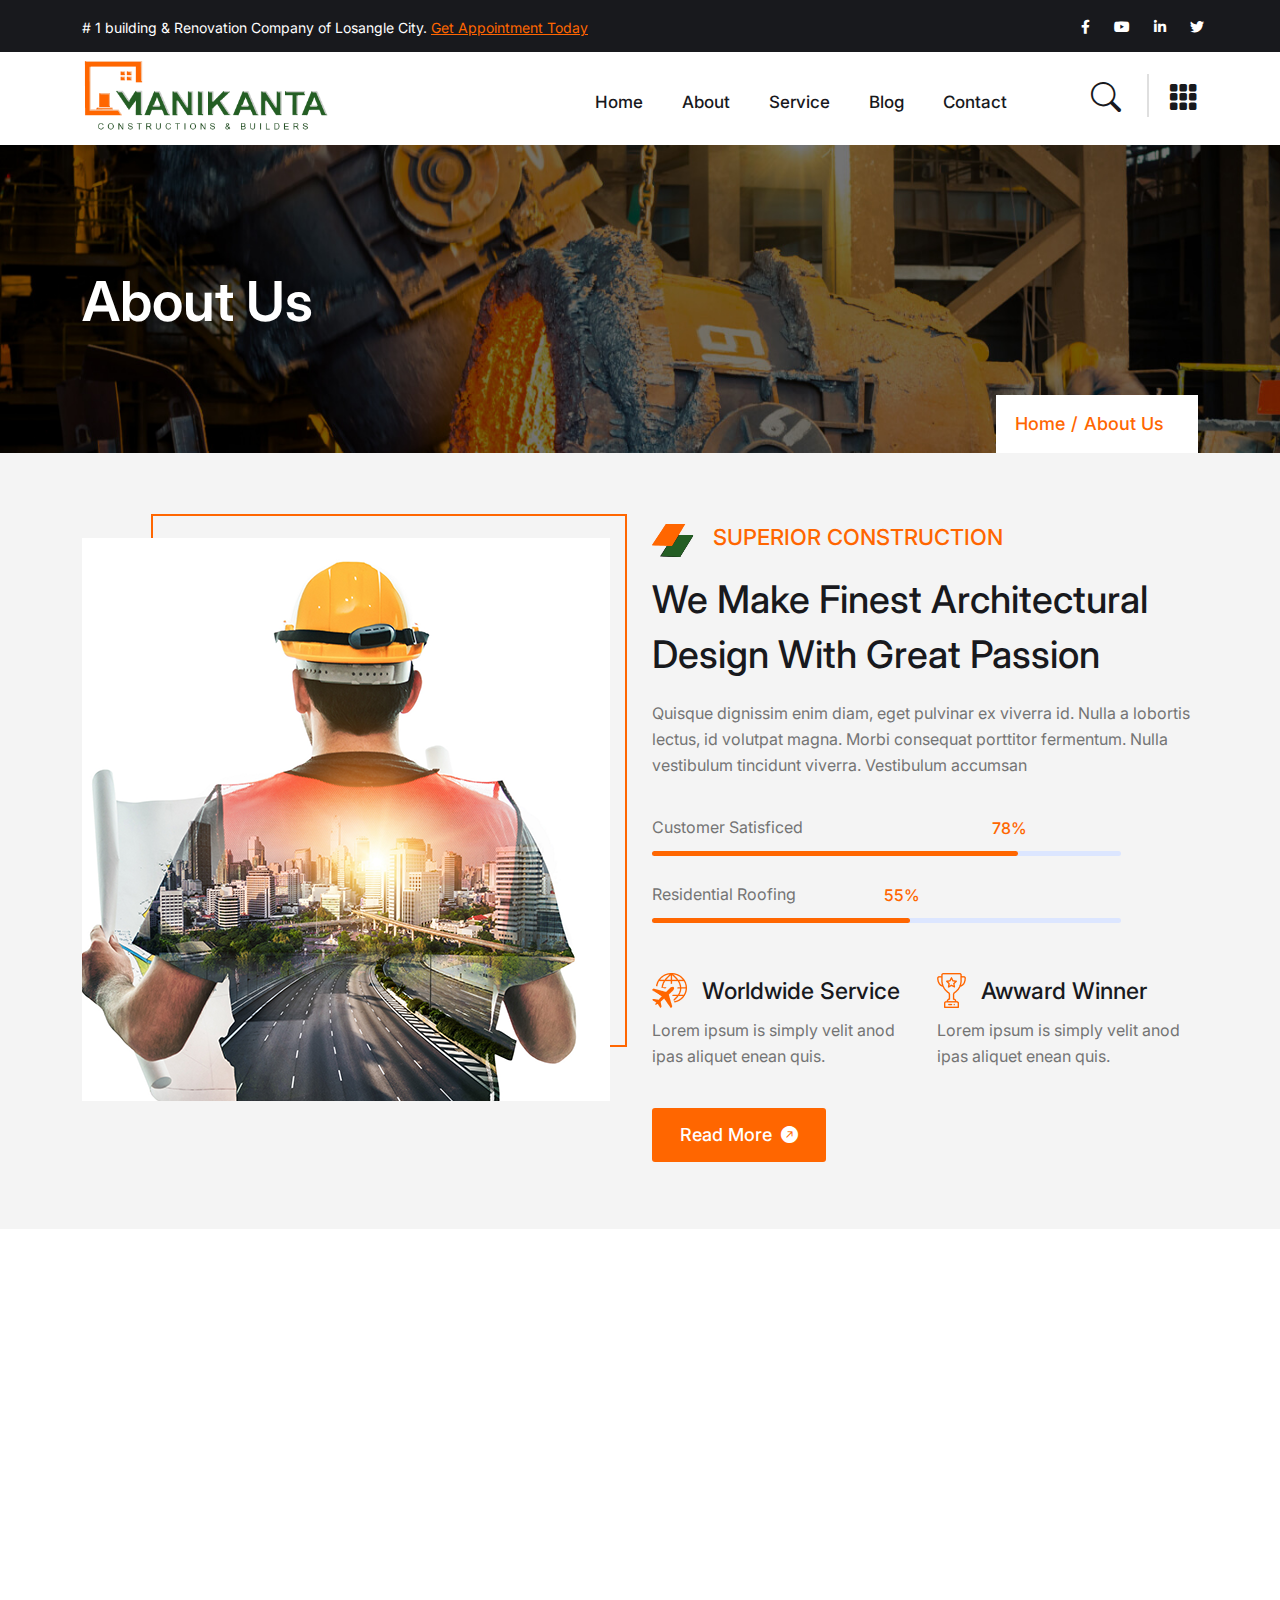
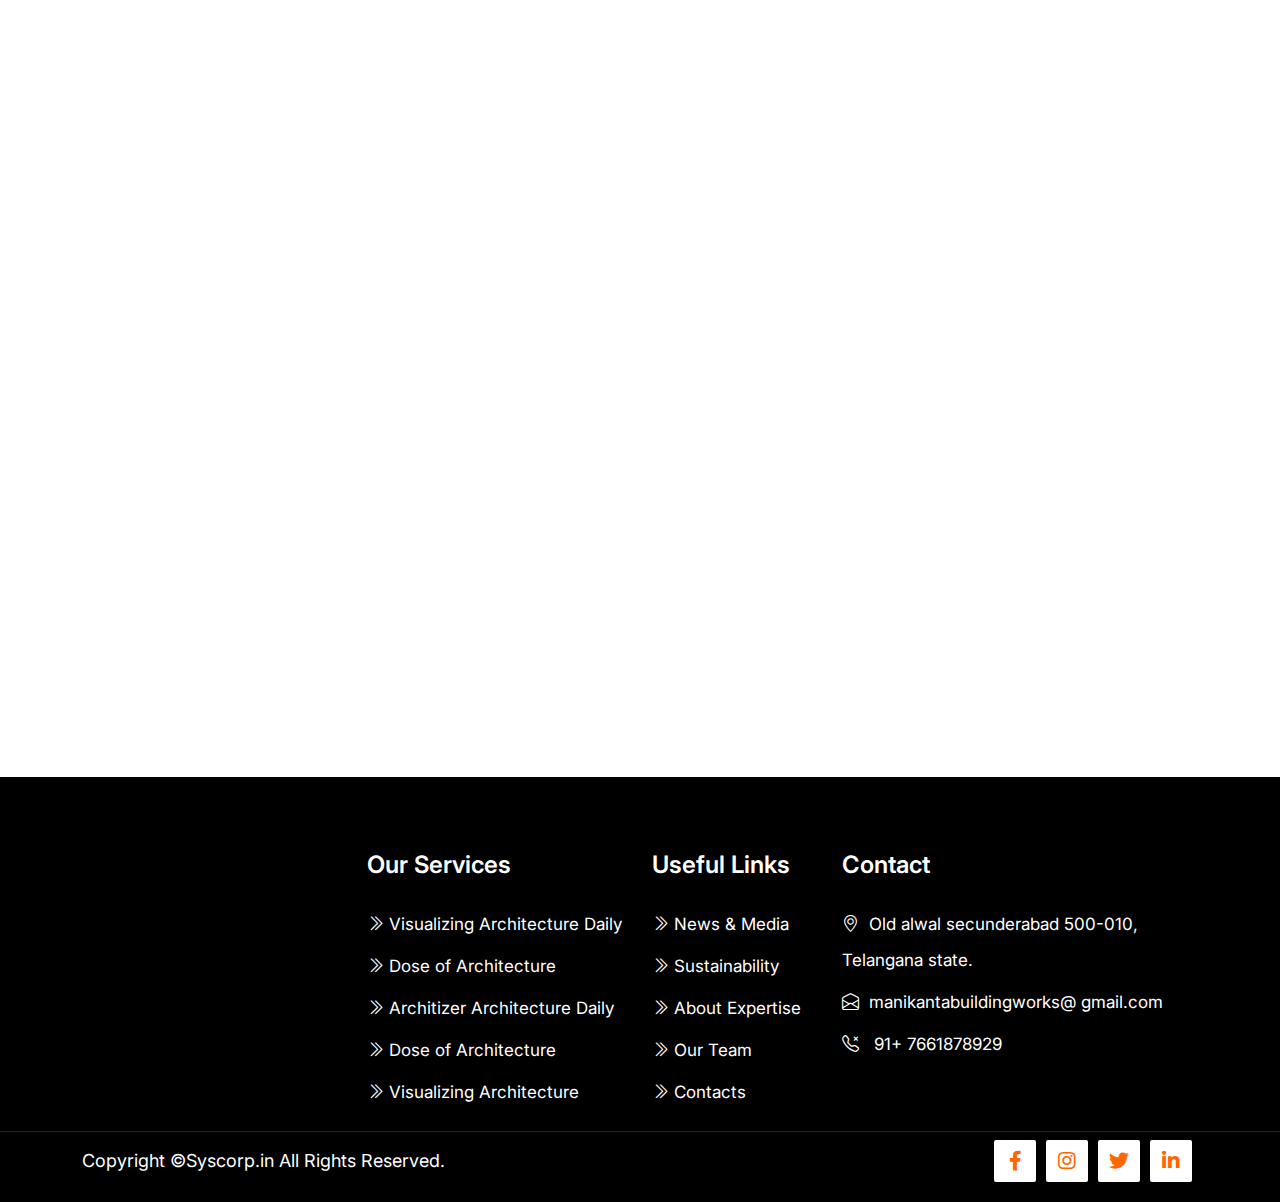
==== euildint/about.html @ 652bb7c5 "first commit" ====
<!DOCTYPE HTML>
<html lang="en-US">


<!-- Mirrored from devsaidul.com/tm/html/euildint/about.html by HTTrack Website Copier/3.x [XR&CO'2014], Wed, 28 Feb 2024 08:44:44 GMT -->

<head>
	<meta charset="UTF-8">
	<meta http-equiv="x-ua-compatible" content="ie=edge">
	<title>Manikanta Construction</title>
	<meta name="description" content="">
	<meta name="viewport" content="width=device-width, initial-scale=1">
	<!-- Favicon -->
	<link rel="icon" type="image/png" sizes="56x56" href="assets/images/fav-icon/icon.png">
	<!-- bootstrap CSS -->
	<link rel="stylesheet" href="assets/css/bootstrap.min.css" type="text/css" media="all">
	<!-- carousel CSS -->
	<link rel="stylesheet" href="assets/css/owl.carousel.min.css" type="text/css" media="all">
	<!-- animate CSS -->
	<link rel="stylesheet" href="assets/css/animate.css" type="text/css" media="all">
	<!-- animate CSS -->
	<link rel="stylesheet" href="assets/css/animate.min.css" type="text/css" media="all">
	<!-- animated-text CSS -->
	<link rel="stylesheet" href="assets/css/animated-text.css" type="text/css" media="all">
	<!-- font-awesome CSS -->
	<link rel="stylesheet" href="assets/css/all.min.css" type="text/css" media="all">
	<!-- font-flaticon CSS -->
	<link rel="stylesheet" href="assets/css/flaticon.css" type="text/css" media="all">
	<!-- theme-default CSS -->
	<link rel="stylesheet" href="assets/css/theme-default.css" type="text/css" media="all">
	<!-- meanmenu CSS -->
	<link rel="stylesheet" href="assets/css/meanmenu.min.css" type="text/css" media="all">
	<!-- transitions CSS -->
	<link rel="stylesheet" href="assets/css/owl.transitions.css" type="text/css" media="all">
	<!-- venobox CSS -->
	<link rel="stylesheet" href="venobox/venobox.css" type="text/css" media="all">

	<!-- bootstrap icons -->
	<link rel="stylesheet" href="assets/css/bootstrap-icons.css" type="text/css" media="all">

	<!-- Main Style CSS -->
	<link rel="stylesheet" href="assets/css/style.css" type="text/css" media="all">
	<!-- responsive CSS -->
	<link rel="stylesheet" href="assets/css/responsive.css" type="text/css" media="all">

	<!-- modernizr js -->
	<script src="assets/js/vendor/modernizr-3.5.0.min.js"></script>
</head>

<body>
	<!-- loder -->
	  <div class="loader-wrapper">
		<div class="loader"></div>
		<div class="loder-section left-section"></div>
		<div class="loder-section right-section"></div>
	</div>
	<!--==================================================-->
	<!-- Start Euildint Top Bar Area -->
	<!--==================================================-->
	<div class="topbar-area d-flex align-items-center">
		<div class="container">
			<div class="row align-items-center">
				<div class="col-lg-6 col-md-6">
					<div class="topbar-discription">
						<p># 1 building & Renovation Company of Losangle City.</p>
						<a href="#">Get Appointment Today</a>
					</div>
				</div>
				<div class="col-lg-6 col-md-6">
					<div class="topbar-social-icon">
						<ul>
							<li><a href="#"><i class="fab fa-facebook-f"></i></a></li>
							<li><a href="#"><i class="fab fa-youtube"></i></a></li>
							<li><a href="#"><i class="fab fa-linkedin-in"></i></a></li>
							<li><a href="#"><i class="fab fa-twitter"></i></a></li>
						</ul>
					</div>
				</div>
			</div>
			<div class="topbar-btn">
				<a href="#">Book Schedule Now</a>
			</div>
		</div>
	</div>
	<!--==================================================-->
	<!-- End Euildint Top Bar Area -->
	<!--==================================================-->

	<!--==================================================-->
	<!-- Start Euildint Header Area -->
	<!--==================================================-->
	<div class="header-area" id="sticky-header">
		<div class="container">
			<div class="row align-items-center">
				<div class="col-lg-3 col-md-6">
					<div class="header-logo">
						<a href="index.html"><img src="assets/images/logo.png" alt="logo"></a>
					</div>
				</div>
				<div class="col-lg-9 col-md-12">
					<!--start header menu -->
					<div class="header-munu">
						<ul>
							<li><a href="#">Home </a>
								<div class="sub-menu">
									<ul>
										<li><a href="index.html">Home One</a></li>
										<li><a href="index-two.html">Home Two</a></li>
										<li><a href="index-three.html">Home Three</a></li>
									</ul>
								</div>
							</li>
							<li><a href="about.html">About</a></li>
							
							<li><a href="service.html"> Service </a>
								
							</li>
							<li><a href="blog-grid.html">Blog </a>
								
							</li>
							<li><a href="contact.html">Contact</a></li>
						</ul>
						<div class="header-social">
							<ul>
								<li><a class="search-box-btn search-box-outer" href="#"><i class="bi bi-search"></i></a></li>
								<li class="line"><a class="navSidebar-button" href="#"><i class="bi bi-grid-3x3-gap-fill"></i></a></li>
							</ul>	
						</div>
					</div>
					<!-- end header menu -->
				</div>
			</div>
		</div>
	</div>

	<!--Mobile Menu Area -->
	<div class="mobile-menu-area sticky d-sm-block d-md-block d-lg-none ">
		<div class="mobile-menu">
			<nav class="Edulin_menu">
				<ul class="nav_scroll">
					<li><a href="#">Home </a>
						<div class="sub-menu">
							<ul>
								<li><a href="index.html">Home One</a></li>
								<li><a href="index-two.html">Home Two</a></li>
								<li><a href="index-three.html">Home Three</a></li>
							</ul>
						</div>
					</li>
					<li><a href="about.html">About</a></li>
					
					<li><a href="service.html"> Service </a>
						
					</li>
					<li><a href="blog-grid.html">Blog </a>
						
					</li>
					<li><a href="contact.html">Contact</a></li>
				</ul>
			</nav>
		</div>
	</div>
	<!--==================================================-->
	<!-- End Euildint Header Area -->
	<!--==================================================-->

	<!--==================================================-->
	<!-- Start Euildint Breatcome Area -->
	<!--==================================================-->
	<div class="breatcome-area">
		<div class="container">
			<div class="row">
				<div class="col-lg-12 col-md-12">
					<div class="breatcome-content">
						<div class="breatcome-title">
							<h1>About Us</h1>
						</div>
						<div class="bratcome-text">
							<ul>
								<li><a href="index.html">Home</a></li>
								<li>About Us</li>
							</ul>
						</div>
					</div>
				</div>
			</div>
		</div>
	</div>
	<!--==================================================-->
	<!-- End Euildint Breatcome Area -->
	<!--==================================================-->


	<!--==================================================-->
	<!-- Start Euildint About Area -->
	<!--==================================================-->
	<div class="about-area inner-page wow animate__slideInUp" style="background: #f4f4f4;">
		<div class="container">
			<div class="row">
				<div class="col-lg-6 col-md-12">
					<div class="about-thumb wow animate__slideInUp">
						<img src="assets/images/about/future-building-construction-engineering-project.png" alt="">
						<!-- <div class="about-shape">
							<img src="assets/images/about/about-shape.png" alt="">
						</div> -->
					</div>
				</div>
				<div class="col-lg-6 col-md-12">
					<div class="section-title">
						<div class="section-shape">
							<img src="assets/images/about/section-shape.png" alt="">
						</div>
						<div class="section-sub-title">
							<h4>Superior Construction</h4>
						</div>
						<div class="section-main-title about">
							<h2>We Make Finest Architectural</h2>
							<h2>Design With Great Passion</h2>
						</div>
					</div>
					<div class="about-content wow animate__slideInUp">
						<div class="about-discribtion">
							<p>Quisque dignissim enim diam, eget pulvinar ex viverra id. Nulla a lobortis lectus, id volutpat magna. Morbi consequat porttitor fermentum. Nulla vestibulum tincidunt viverra. Vestibulum accumsan</p>
						</div>
						<!-- start process bar -->
						<div class="process-ber-plugin">
							<span class="process-bar">Customer Satisficed </span>
							<div id="bar1" class="barfiller">
								<div class="tipWrap" style="display: inline;">
									<span class="tip" style="left: 468.814px; transition: left 7s ease-in-out 0s;">78%</span>
								</div>
								<span class="fill" data-percentage="78" style="background: rgb(22, 181, 151); width: 505.791px; transition: width 7s ease-in-out 0s;"></span>
							</div>  
							<span class="process-bar">Residential Roofing</span>
							<div id="bar2" class="barfiller">
								<div class="tipWrap" style="display: inline;">
									<span class="tip" style="left: 403.254px; transition: left 7s ease-in-out 0s;">55%</span>
								</div>
								<span class="fill my-class" data-percentage="55" style="background: rgb(22, 181, 151); width: 438.352px; transition: width 7s ease-in-out 0s;"></span>
							</div>
						</div>
						<!-- End process bar -->
						<div class="row">
							<div class="col-lg-6">
								<!--start about single box -->
								<div class="about-single-box">
									<div class="about-icon">
										<img src="assets/images/about/about-icon1.png" alt="">
									</div>
									<div class="about-text">
										<h4>Worldwide Service</h4>
										<p>Lorem ipsum is simply velit anod ipas aliquet enean quis.</p>
									</div>
								</div>
								<!--end about single box -->
							</div>
							<div class="col-lg-6 col-mdd-6">
								<!--start about single box -->
								<div class="about-single-box">
									<div class="about-icon">
										<img src="assets/images/about/about-icon2.png" alt="">
									</div>
									<div class="about-text">
										<h4>Awward Winner</h4>
										<p>Lorem ipsum is simply velit anod ipas aliquet enean quis.</p>
									</div>
								</div>
								<!--end about single box -->
							</div>
						</div>
						<div class="eulding-btn about">
							<a href="#">Read More <i class="bi bi-arrow-up-right-circle-fill"></i></a>
						</div>
					</div>
				</div>
			</div>
		</div>
	</div>
	<!--==================================================-->
	<!-- End Euildint About Area -->
	<!--==================================================-->

	<!--==================================================-->
	<!-- Start Euildint Contact Area -->
	<!--==================================================-->
	<div class="contact-area wow animate__slideInUp" style="background:#000 ;">
		<div class="container">
			<div class="row align-items-center">
				<div class="col-lg-7 col-md-12">
					<div class="section-title">
						<div class="section-main-title contact">
							<h2>Contact us Today And Let us</h2>
							<h2>Know What you Need</h2>
						</div>
					</div>
					<div class="contact-discription">
						<p>When does a mere internet 'SEO' company grow into a trusted partner that stays in front of the latest industry trends? When it's time to partner with Mocer, that's when. saidul islam</p>
					</div>
					<div class="eulding-btn">
						<a href="contact.html">Contact Us <i class="bi bi-arrow-up-right-circle-fill"></i></a>
					</div>
				</div>
				<div class="col-lg-5 col-md-6 ">
					<div class="contact-thumb wow animate__slideInRight d-flex justify-content-center">
						<img src="assets/images/middle-eastern-businessman-site.png" alt="" class="w-100">
						<div class="contact-shape bounce-animate">
							<img src="assets/images/resource/contact-shape.png" alt="">
						</div>
					</div>
				</div>
			</div>
		</div>
	</div>
	<!--==================================================-->
	<!-- End Euildint Contact Area -->
	<!--==================================================-->
		

	
	<!--==================================================-->
	<!-- Start Euildint Testimonial Area -->
	<!--==================================================-->
	<div class="testimonial-area style-two inner-page wow animate__slideInUp">
		<div class="container">
			<div class="row">
				<div class="col-lg-12 col-md-12">
					<!-- start section title -->
					<div class="section-title text-center">
						<div class="section-shape">
							<img src="assets/images/about/section-shape.png" alt="">
						</div>
						<div class="section-sub-title">
							<h4>TESTIMONIALS</h4>
						</div>
						<div class="section-main-title">
							<h2>Our Happy Clients </h2>
							<h2>Says About Us</h2>
						</div>
					</div>
					<!-- End section title -->
				</div>
			</div>
			<div class="row">
				<div class="col-lg-4 col-md-6">
					<!-- start testimonial items box -->
					<div class="testi-itmes-box">
						<div class="testi-itmes-icon">
							<i class="fas fa-quote-right"></i>
						</div>
						<div class="testi-items-discription">
							<p>Lorem ipsum dolor sit amet,eiusmod  consectetur adipiscing tempor  elit, sed do eiusmod tempor at incididunt ut labore et dolore magna.enim minim nostrud   veniam, nostrud  </p>
						</div>
						<div class="testi-items-content">
							<div class="testi-items-thumb">
								<img src="assets/images/testimonial/testi5.png" alt="">
							</div>
							<div class="testi-items-title">
								<h4>Peter Wright</h4>
								<span>Manager</span>
							</div>
						</div>
						<div class="testi-rating">
							<i class="bi bi-star-fill"></i>
							<i class="bi bi-star-fill"></i>
							<i class="bi bi-star-fill"></i>
							<i class="bi bi-star-fill"></i>
							<i class="bi bi-star-fill"></i>
						</div>
					</div>
					<!-- start testimonial items box -->
				</div>
				<div class="col-lg-4 col-md-6">
					<!-- start testimonial items box -->
					<div class="testi-itmes-box">
						<div class="testi-itmes-icon">
							<i class="fas fa-quote-right"></i>
						</div>
						<div class="testi-items-discription">
							<p>Lorem ipsum dolor sit amet,eiusmod  consectetur adipiscing tempor  elit, sed do eiusmod tempor at incididunt ut labore et dolore magna.enim minim nostrud   veniam, nostrud </p>
						</div>
						<div class="testi-items-content">
							<div class="testi-items-thumb">
								<img src="assets/images/testimonial/testi5.png" alt="">
							</div>
							<div class="testi-items-title">
								<h4>Peter Wright</h4>
								<span>Manager</span>
							</div>
						</div>
						<div class="testi-rating">
							<i class="bi bi-star-fill"></i>
							<i class="bi bi-star-fill"></i>
							<i class="bi bi-star-fill"></i>
							<i class="bi bi-star-fill"></i>
							<i class="bi bi-star-fill"></i>
						</div>
					</div>
					<!-- start testimonial items box -->
				</div>
				<div class="col-lg-4 col-md-6">
					<!-- start testimonial items box -->
					<div class="testi-itmes-box">
						<div class="testi-itmes-icon">
							<i class="fas fa-quote-right"></i>
						</div>
						<div class="testi-items-discription">
							<p>Lorem ipsum dolor sit amet,eiusmod  consectetur adipiscing tempor  elit, sed do eiusmod tempor at incididunt ut labore et dolore magna.enim minim nostrud   veniam, nostrud</p>
						</div>
						<div class="testi-items-content">
							<div class="testi-items-thumb">
								<img src="assets/images/testimonial/testi5.png" alt="">
							</div>
							<div class="testi-items-title">
								<h4>Peter Wright</h4>
								<span>Manager</span>
							</div>
						</div>
						<div class="testi-rating">
							<i class="bi bi-star-fill"></i>
							<i class="bi bi-star-fill"></i>
							<i class="bi bi-star-fill"></i>
							<i class="bi bi-star-fill"></i>
							<i class="bi bi-star-fill"></i>
						</div>
					</div>
					<!-- start testimonial items box -->
				</div>
			</div>
		</div>
	</div>
	<!--==================================================-->
	<!-- End Euildint Testimonial Area -->
	<!--==================================================-->

	

		<!--==================================================-->
	<!-- Start Euildint Sidebar Area -->
	<!--==================================================-->
	<div class="sidebar-group info-group">
		<div class="sidebar-widget">
			<div class="sidebar-widget-container">
				<div class="widget-heading">
					<a href="#" class="close-side-widget">
						<i class="bi bi-x-lg"></i>
					</a>
				</div>
				<div class="sidebar-textwidget">
					<div class="sidebar-info-contents">
						<div class="content-inner">
							<div class="sidebar-logo">
								<a href="index.html"><img src="assets/images/logo2.png" alt="logo"></a>
							</div>
							<div class="about-box">
								<h2>About Us</h2>
								<p class="text">Sed ut perspiciatis unde omnis iste natus error sit voluptatem accusantium doloremque laudantium, totam rem aperiam, eaque ipsa quae ab illo inventore veritatis et quasi architecto beatae vitae dicta sunt explicabo.</p>
							</div>
							<div class="contact-info">
								<h2>Contact Info</h2>
								<ul class="list-style-one">
									<li><i class="bi bi-geo-alt-fill"></i>Old alwal secunderabad 500-010
										Telangana state</li>
									<li><i class="bi bi-telephone-fill"></i> 91+ 7661878929</li>
									<li><i class="bi bi-envelope"></i>manikantabuildingworks@ gmail.com</li>
									<li><i class="bi bi-alarm-fill"></i> Week Days: 08.00 to 10.00
									</li>
								</ul>
							</div>
							<ul class="social-box">
								<li class="facebook"><a href="#" class="fab fa-facebook-f"></a></li>
								<li class="twitter"><a href="#" class="fab fa-instagram"></a></li>
								<li class="linkedin"><a href="#" class="fab fa-twitter"></a></li>
								<li class="instagram"><a href="#" class="fab fa-pinterest-p"></a></li>
								<li class="youtube"><a href="#" class="fab fa-linkedin-in"></a></li>
							</ul>
						</div>
					</div>
				</div>
			</div>
		</div>
	</div>
	<!--==================================================-->
	<!-- End Euildint Sidebar Area -->
	<!--==================================================-->

	
	<!--==================================================-->
	<!-- Start Euildint Footer Area -->
	<!--==================================================-->
	<div class="footer-area">
		<div class="container">
			<div class="row">
				<div class="col-lg-3 col-md-6">
					<div class="footer-wiget wow animate__zoomIn" style="visibility: visible;">
						<div class="footer-wiget-log">
							<a href="index.html"><img src="assets/images/footer/white logo.png" alt=""></a>
						</div>
						<div class="footer-wiget-text">
							<p>A farm is a plot of land that is used to grow crops and raise livestock, as in our farm, we raise sheep and sell their wool the word farm is also.</p>
						</div>
						
					</div>
				</div>
				<div class="col-lg-3 col-md-6">
					<div class="footer-wiget " style="visibility: visible;">
						<div class="footer-wiget-title">
							<h4>Our Services</h4>
						</div>
						<div class="footer-wiget-menu">
							<ul>
								<li><a href="#"><i class="bi bi-chevron-double-right"></i> Visualizing Architecture Daily</a></li>
								<li><a href="#"><i class="bi bi-chevron-double-right"></i> Dose of Architecture</a></li>
								<li><a href="#"><i class="bi bi-chevron-double-right"></i> Architizer Architecture Daily</a></li>
								<li><a href="#"><i class="bi bi-chevron-double-right"></i> Dose of Architecture</a></li>
								<li><a href="#"><i class="bi bi-chevron-double-right"></i> Visualizing Architecture</a></li>
							</ul>
						</div>
					</div>
				</div>
				<div class="col-lg-2 col-md-6">
					<div class="footer-wiget " style="visibility: visible;">
						<div class="footer-wiget-title">
							<h4>Useful Links</h4>
						</div>
						<div class="footer-wiget-menu">
							<ul>
								<li><a href="#"><i class="bi bi-chevron-double-right"></i> News & Media </a></li>
								<li><a href="#"><i class="bi bi-chevron-double-right"></i> Sustainability </a></li>
								<li><a href="#"><i class="bi bi-chevron-double-right"></i> About Expertise</a></li>
								<li><a href="#"><i class="bi bi-chevron-double-right"></i> Our Team</a></li>
								<li><a href="#"><i class="bi bi-chevron-double-right"></i> Contacts</a></li>
							</ul>
						</div>
					</div>
				</div>
				<div class="col-lg-4 col-md-6 col-sm-6 pr-0">
					<div class="foter-box">
						<div class="footer-wiget-title">
							<h4>Contact</h4>
						</div>
						<div class="footer-wiget-menu">
							<ul>
								<li><a href="#"><i class="bi bi-geo-alt pr-10"></i>Old alwal secunderabad 500-010,
									<br>Telangana state.</a></li>
								<li><a href="#"><i class="bi bi-envelope-open pr-10"></i>manikantabuildingworks@ gmail.com</a></li>
								<li><a href="#"><i class="bi bi-telephone-x pr-10"></i> 91+ 7661878929</a></li>
							
							</ul>
						</div>

						
					</div>
				</div>
			</div>
			<div class="row  align-items-center p-10 mt-30">
				<div class="col-lg-6 col-md-6 text-center">
					<div class="copyright-text text-start ">
						<p class="text-white m-0">Copyright ©Syscorp.in All Rights Reserved.</p>
					</div>
				</div>


				<div class="col-lg-6 col-md-6 text-end">
					<div class="footer-wiget-social ">
						<ul>
							<li><a href="#"><i class="fab fa-facebook-f"></i></a></li>
							<li><a href="#"><i class="fab fa-instagram"></i></a></li>
							<li><a href="#"><i class="fab fa-twitter"></i></a></li>
							<li><a href="#"><i class="fab fa-linkedin-in"></i></a></li>
						</ul>
					</div>
				</div>
				
			</div>
		</div>
	</div>
	<!--==================================================-->
	<!-- End Euildint Footer Area -->
	<!--==================================================-->


	<!--==================================================-->
	<!-- Start Search Popup Area -->
	<!--==================================================-->
	<div class="search-popup">
		<button class="close-search style-two"><span class="flaticon-multiply"><i class="far fa-times-circle"></i></span></button>
		<button class="close-search"><i class="fas fa-arrow-up"></i></button>
		<form method="post" action="#">
			<div class="form-group">
				<input type="search" name="search-field" value="" placeholder="Search Here" required="">
				<button type="submit"><i class="fa fa-search"></i></button>
			</div>
		</form>
	</div>
	<!--==================================================-->
	<!-- End Search Popup Area -->
	<!--==================================================-->

	<!--==================================================-->
	<!-- Start scrollup section Area -->
	<!--==================================================-->
	<!-- scrollup section -->
	 <div class="scroll-area">
		<div class="top-wrap">
			<div class="go-top-btn-wraper">
				<div class="go-top go-top-button">
					<i class="fas fa-arrow-up"></i>
					<i class="fas fa-arrow-up"></i>
				</div>
			</div>
		</div>
	</div>

	<!--==================================================-->
	<!-- End scrollup section Area -->
	<!--==================================================-->


	<!-- jquery js -->
	<script src="assets/js/vendor/jquery-3.6.2.min.js"></script>

	<script src="assets/js/popper.min.js"></script>

	<!-- bootstrap js -->
	<script src="assets/js/bootstrap.min.js"></script>

	<!-- carousel js -->
	<script src="assets/js/owl.carousel.min.js"></script>

	<!-- counterup js -->
	<script src="assets/js/jquery.counterup.min.js"></script>

	<!-- waypoints js -->
	<script src="assets/js/waypoints.min.js"></script>

	<!-- wow js -->
	<script src="assets/js/wow.min.js"></script>

	<!-- imagesloaded js -->
	<script src="assets/js/imagesloaded.pkgd.min.js"></script>

	<!-- venobox js -->
	<script src="venobox/venobox.js"></script>

	<!--  animated-text js -->
	<script src="assets/js/animated-text.js"></script>

	<!-- venobox min js -->
	<script src="venobox/venobox.min.js"></script>

	<!-- isotope js -->
	<script src="assets/js/isotope.pkgd.min.js"></script>

	<!-- jquery meanmenu js -->
	<script src="assets/js/jquery.meanmenu.js"></script>

	<!-- jquery scrollup js -->
	<script src="assets/js/jquery.scrollUp.js"></script>

	<script src="assets/js/jquery.barfiller.js"></script>
	<!-- jquery js -->

	<!-- theme js -->
	<script src="assets/js/theme.js"></script>

</body>


<!-- Mirrored from devsaidul.com/tm/html/euildint/about.html by HTTrack Website Copier/3.x [XR&CO'2014], Wed, 28 Feb 2024 08:44:44 GMT -->
</html>
---- euildint/assets/css/animated-text.css ----
.cd-words-wrapper{display:inline-block;position:relative;text-align:left}.cd-words-wrapper b{display:inline-block;position:absolute;white-space:nowrap;left:0;top:0}.cd-words-wrapper b.is-visible{position:relative}.no-js .cd-words-wrapper b{opacity:0}.no-js .cd-words-wrapper b.is-visible{opacity:1}.cd-headline.rotate-1 .cd-words-wrapper{-webkit-perspective:300px;-moz-perspective:300px;perspective:300px}.cd-headline.rotate-1 b{opacity:0;-webkit-transform-origin:50% 100%;-moz-transform-origin:50% 100%;-ms-transform-origin:50% 100%;-o-transform-origin:50% 100%;transform-origin:50% 100%;-webkit-transform:rotateX(180deg);-moz-transform:rotateX(180deg);-ms-transform:rotateX(180deg);-o-transform:rotateX(180deg);transform:rotateX(180deg)}.cd-headline.rotate-1 b.is-visible{opacity:1;-webkit-transform:rotateX(0deg);-moz-transform:rotateX(0deg);-ms-transform:rotateX(0deg);-o-transform:rotateX(0deg);transform:rotateX(0deg);-webkit-animation:cd-rotate-1-in 1.2s;-moz-animation:cd-rotate-1-in 1.2s;animation:cd-rotate-1-in 1.2s}.cd-headline.rotate-1 b.is-hidden{-webkit-transform:rotateX(180deg);-moz-transform:rotateX(180deg);-ms-transform:rotateX(180deg);-o-transform:rotateX(180deg);transform:rotateX(180deg);-webkit-animation:cd-rotate-1-out 1.2s;-moz-animation:cd-rotate-1-out 1.2s;animation:cd-rotate-1-out 1.2s}@-webkit-keyframes cd-rotate-1-in{0%{-webkit-transform:rotateX(180deg);opacity:0}35%{-webkit-transform:rotateX(120deg);opacity:0}65%{opacity:0}100%{-webkit-transform:rotateX(360deg);opacity:1}}@-moz-keyframes cd-rotate-1-in{0%{-moz-transform:rotateX(180deg);opacity:0}35%{-moz-transform:rotateX(120deg);opacity:0}65%{opacity:0}100%{-moz-transform:rotateX(360deg);opacity:1}}@keyframes cd-rotate-1-in{0%{-webkit-transform:rotateX(180deg);-moz-transform:rotateX(180deg);-ms-transform:rotateX(180deg);-o-transform:rotateX(180deg);transform:rotateX(180deg);opacity:0}35%{-webkit-transform:rotateX(120deg);-moz-transform:rotateX(120deg);-ms-transform:rotateX(120deg);-o-transform:rotateX(120deg);transform:rotateX(120deg);opacity:0}65%{opacity:0}100%{-webkit-transform:rotateX(360deg);-moz-transform:rotateX(360deg);-ms-transform:rotateX(360deg);-o-transform:rotateX(360deg);transform:rotateX(360deg);opacity:1}}@-webkit-keyframes cd-rotate-1-out{0%{-webkit-transform:rotateX(0deg);opacity:1}35%{-webkit-transform:rotateX(-40deg);opacity:1}65%{opacity:0}100%{-webkit-transform:rotateX(180deg);opacity:0}}@-moz-keyframes cd-rotate-1-out{0%{-moz-transform:rotateX(0deg);opacity:1}35%{-moz-transform:rotateX(-40deg);opacity:1}65%{opacity:0}100%{-moz-transform:rotateX(180deg);opacity:0}}@keyframes cd-rotate-1-out{0%{-webkit-transform:rotateX(0deg);-moz-transform:rotateX(0deg);-ms-transform:rotateX(0deg);-o-transform:rotateX(0deg);transform:rotateX(0deg);opacity:1}35%{-webkit-transform:rotateX(-40deg);-moz-transform:rotateX(-40deg);-ms-transform:rotateX(-40deg);-o-transform:rotateX(-40deg);transform:rotateX(-40deg);opacity:1}65%{opacity:0}100%{-webkit-transform:rotateX(180deg);-moz-transform:rotateX(180deg);-ms-transform:rotateX(180deg);-o-transform:rotateX(180deg);transform:rotateX(180deg);opacity:0}}.cd-headline.type .cd-words-wrapper{vertical-align:top;overflow:hidden}.cd-headline.type .cd-words-wrapper::after{content:'';position:absolute;right:0;top:50%;bottom:auto;-webkit-transform:translateY(-50%);-moz-transform:translateY(-50%);-ms-transform:translateY(-50%);-o-transform:translateY(-50%);transform:translateY(-50%);height:90%;width:1px;background-color:#aebcb9}.cd-headline.type .cd-words-wrapper.waiting::after{-webkit-animation:cd-pulse 1s infinite;-moz-animation:cd-pulse 1s infinite;animation:cd-pulse 1s infinite}.cd-headline.type .cd-words-wrapper.selected{background-color:#aebcb9}.cd-headline.type .cd-words-wrapper.selected::after{visibility:hidden}.cd-headline.type .cd-words-wrapper.selected b{color:#0d0d0d}.cd-headline.type b{visibility:hidden}.cd-headline.type b.is-visible{visibility:visible}.cd-headline.type i{position:absolute;visibility:hidden}.cd-headline.type i.in{position:relative;visibility:visible}@-webkit-keyframes cd-pulse{0%{-webkit-transform:translateY(-50%) scale(1);opacity:1}40%{-webkit-transform:translateY(-50%) scale(0.9);opacity:0}100%{-webkit-transform:translateY(-50%) scale(0);opacity:0}}@-moz-keyframes cd-pulse{0%{-moz-transform:translateY(-50%) scale(1);opacity:1}40%{-moz-transform:translateY(-50%) scale(0.9);opacity:0}100%{-moz-transform:translateY(-50%) scale(0);opacity:0}}@keyframes cd-pulse{0%{-webkit-transform:translateY(-50%) scale(1);-moz-transform:translateY(-50%) scale(1);-ms-transform:translateY(-50%) scale(1);-o-transform:translateY(-50%) scale(1);transform:translateY(-50%) scale(1);opacity:1}40%{-webkit-transform:translateY(-50%) scale(0.9);-moz-transform:translateY(-50%) scale(0.9);-ms-transform:translateY(-50%) scale(0.9);-o-transform:translateY(-50%) scale(0.9);transform:translateY(-50%) scale(0.9);opacity:0}100%{-webkit-transform:translateY(-50%) scale(0);-moz-transform:translateY(-50%) scale(0);-ms-transform:translateY(-50%) scale(0);-o-transform:translateY(-50%) scale(0);transform:translateY(-50%) scale(0);opacity:0}}.cd-headline.rotate-2 .cd-words-wrapper{-webkit-perspective:300px;-moz-perspective:300px;perspective:300px}.cd-headline.rotate-2 i, .cd-headline.rotate-2 em{display:inline-block;-webkit-backface-visibility:hidden;backface-visibility:hidden}.cd-headline.rotate-2 b{opacity:0}.cd-headline.rotate-2 i{-webkit-transform-style:preserve-3d;-moz-transform-style:preserve-3d;-ms-transform-style:preserve-3d;-o-transform-style:preserve-3d;transform-style:preserve-3d;-webkit-transform:translateZ(-20px) rotateX(90deg);-moz-transform:translateZ(-20px) rotateX(90deg);-ms-transform:translateZ(-20px) rotateX(90deg);-o-transform:translateZ(-20px) rotateX(90deg);transform:translateZ(-20px) rotateX(90deg);opacity:0}.is-visible .cd-headline.rotate-2 i{opacity:1}.cd-headline.rotate-2 i.in{-webkit-animation:cd-rotate-2-in 0.4s forwards;-moz-animation:cd-rotate-2-in 0.4s forwards;animation:cd-rotate-2-in 0.4s forwards}.cd-headline.rotate-2 i.out{-webkit-animation:cd-rotate-2-out 0.4s forwards;-moz-animation:cd-rotate-2-out 0.4s forwards;animation:cd-rotate-2-out 0.4s forwards}.cd-headline.rotate-2 em{-webkit-transform:translateZ(20px);-moz-transform:translateZ(20px);-ms-transform:translateZ(20px);-o-transform:translateZ(20px);transform:translateZ(20px)}.no-csstransitions .cd-headline.rotate-2 i{-webkit-transform:rotateX(0deg);-moz-transform:rotateX(0deg);-ms-transform:rotateX(0deg);-o-transform:rotateX(0deg);transform:rotateX(0deg);opacity:0}.no-csstransitions .cd-headline.rotate-2 i em{-webkit-transform:scale(1);-moz-transform:scale(1);-ms-transform:scale(1);-o-transform:scale(1);transform:scale(1)}.no-csstransitions .cd-headline.rotate-2 .is-visible i{opacity:1}@-webkit-keyframes cd-rotate-2-in{0%{opacity:0;-webkit-transform:translateZ(-20px) rotateX(90deg)}60%{opacity:1;-webkit-transform:translateZ(-20px) rotateX(-10deg)}100%{opacity:1;-webkit-transform:translateZ(-20px) rotateX(0deg)}}@-moz-keyframes cd-rotate-2-in{0%{opacity:0;-moz-transform:translateZ(-20px) rotateX(90deg)}60%{opacity:1;-moz-transform:translateZ(-20px) rotateX(-10deg)}100%{opacity:1;-moz-transform:translateZ(-20px) rotateX(0deg)}}@keyframes cd-rotate-2-in{0%{opacity:0;-webkit-transform:translateZ(-20px) rotateX(90deg);-moz-transform:translateZ(-20px) rotateX(90deg);-ms-transform:translateZ(-20px) rotateX(90deg);-o-transform:translateZ(-20px) rotateX(90deg);transform:translateZ(-20px) rotateX(90deg)}60%{opacity:1;-webkit-transform:translateZ(-20px) rotateX(-10deg);-moz-transform:translateZ(-20px) rotateX(-10deg);-ms-transform:translateZ(-20px) rotateX(-10deg);-o-transform:translateZ(-20px) rotateX(-10deg);transform:translateZ(-20px) rotateX(-10deg)}100%{opacity:1;-webkit-transform:translateZ(-20px) rotateX(0deg);-moz-transform:translateZ(-20px) rotateX(0deg);-ms-transform:translateZ(-20px) rotateX(0deg);-o-transform:translateZ(-20px) rotateX(0deg);transform:translateZ(-20px) rotateX(0deg)}}@-webkit-keyframes cd-rotate-2-out{0%{opacity:1;-webkit-transform:translateZ(-20px) rotateX(0)}60%{opacity:0;-webkit-transform:translateZ(-20px) rotateX(-100deg)}100%{opacity:0;-webkit-transform:translateZ(-20px) rotateX(-90deg)}}@-moz-keyframes cd-rotate-2-out{0%{opacity:1;-moz-transform:translateZ(-20px) rotateX(0)}60%{opacity:0;-moz-transform:translateZ(-20px) rotateX(-100deg)}100%{opacity:0;-moz-transform:translateZ(-20px) rotateX(-90deg)}}@keyframes cd-rotate-2-out{0%{opacity:1;-webkit-transform:translateZ(-20px) rotateX(0);-moz-transform:translateZ(-20px) rotateX(0);-ms-transform:translateZ(-20px) rotateX(0);-o-transform:translateZ(-20px) rotateX(0);transform:translateZ(-20px) rotateX(0)}60%{opacity:0;-webkit-transform:translateZ(-20px) rotateX(-100deg);-moz-transform:translateZ(-20px) rotateX(-100deg);-ms-transform:translateZ(-20px) rotateX(-100deg);-o-transform:translateZ(-20px) rotateX(-100deg);transform:translateZ(-20px) rotateX(-100deg)}100%{opacity:0;-webkit-transform:translateZ(-20px) rotateX(-90deg);-moz-transform:translateZ(-20px) rotateX(-90deg);-ms-transform:translateZ(-20px) rotateX(-90deg);-o-transform:translateZ(-20px) rotateX(-90deg);transform:translateZ(-20px) rotateX(-90deg)}}.cd-headline.loading-bar span{display:inline-block;padding: .2em 0}.cd-headline.loading-bar .cd-words-wrapper{overflow:hidden;vertical-align:top}.cd-headline.loading-bar .cd-words-wrapper::after{content:'';position:absolute;left:0;bottom:0;height:3px;width:0;background:#0096a7;z-index:2;-webkit-transition:width 0.3s -0.1s;-moz-transition:width 0.3s -0.1s;transition:width 0.3s -0.1s}.cd-headline.loading-bar .cd-words-wrapper.is-loading::after{width:100%;-webkit-transition:width 3s;-moz-transition:width 3s;transition:width 3s}.cd-headline.loading-bar b{top: .2em;opacity:0;-webkit-transition:opacity 0.3s;-moz-transition:opacity 0.3s;transition:opacity 0.3s}.cd-headline.loading-bar b.is-visible{opacity:1;top:0}.cd-headline.slide span{display:inline-block;padding: .2em 0}.cd-headline.slide .cd-words-wrapper{overflow:hidden;vertical-align:top}.cd-headline.slide b{opacity:0;top: .2em}.cd-headline.slide b.is-visible{top:0;opacity:1;-webkit-animation:slide-in 0.6s;-moz-animation:slide-in 0.6s;animation:slide-in 0.6s}.cd-headline.slide b.is-hidden{-webkit-animation:slide-out 0.6s;-moz-animation:slide-out 0.6s;animation:slide-out 0.6s}@-webkit-keyframes slide-in{0%{opacity:0;-webkit-transform:translateY(-100%)}60%{opacity:1;-webkit-transform:translateY(20%)}100%{opacity:1;-webkit-transform:translateY(0)}}@-moz-keyframes slide-in{0%{opacity:0;-moz-transform:translateY(-100%)}60%{opacity:1;-moz-transform:translateY(20%)}100%{opacity:1;-moz-transform:translateY(0)}}@keyframes slide-in{0%{opacity:0;-webkit-transform:translateY(-100%);-moz-transform:translateY(-100%);-ms-transform:translateY(-100%);-o-transform:translateY(-100%);transform:translateY(-100%)}60%{opacity:1;-webkit-transform:translateY(20%);-moz-transform:translateY(20%);-ms-transform:translateY(20%);-o-transform:translateY(20%);transform:translateY(20%)}100%{opacity:1;-webkit-transform:translateY(0);-moz-transform:translateY(0);-ms-transform:translateY(0);-o-transform:translateY(0);transform:translateY(0)}}@-webkit-keyframes slide-out{0%{opacity:1;-webkit-transform:translateY(0)}60%{opacity:0;-webkit-transform:translateY(120%)}100%{opacity:0;-webkit-transform:translateY(100%)}}@-moz-keyframes slide-out{0%{opacity:1;-moz-transform:translateY(0)}60%{opacity:0;-moz-transform:translateY(120%)}100%{opacity:0;-moz-transform:translateY(100%)}}@keyframes slide-out{0%{opacity:1;-webkit-transform:translateY(0);-moz-transform:translateY(0);-ms-transform:translateY(0);-o-transform:translateY(0);transform:translateY(0)}60%{opacity:0;-webkit-transform:translateY(120%);-moz-transform:translateY(120%);-ms-transform:translateY(120%);-o-transform:translateY(120%);transform:translateY(120%)}100%{opacity:0;-webkit-transform:translateY(100%);-moz-transform:translateY(100%);-ms-transform:translateY(100%);-o-transform:translateY(100%);transform:translateY(100%)}}.cd-headline.clip span{display:inline-block;padding: .2em 0}.cd-headline.clip .cd-words-wrapper{overflow:hidden;vertical-align:top}.cd-headline.clip .cd-words-wrapper::after{content:'';position:absolute;top:0;right:0;width:2px;height:100%;background-color:#aebcb9}.cd-headline.clip b{opacity:0}.cd-headline.clip b.is-visible{opacity:1}.cd-headline.zoom .cd-words-wrapper{-webkit-perspective:300px;-moz-perspective:300px;perspective:300px}.cd-headline.zoom b{opacity:0}.cd-headline.zoom b.is-visible{opacity:1;-webkit-animation:zoom-in 0.8s;-moz-animation:zoom-in 0.8s;animation:zoom-in 0.8s}.cd-headline.zoom b.is-hidden{-webkit-animation:zoom-out 0.8s;-moz-animation:zoom-out 0.8s;animation:zoom-out 0.8s}@-webkit-keyframes zoom-in{0%{opacity:0;-webkit-transform:translateZ(100px)}100%{opacity:1;-webkit-transform:translateZ(0)}}@-moz-keyframes zoom-in{0%{opacity:0;-moz-transform:translateZ(100px)}100%{opacity:1;-moz-transform:translateZ(0)}}@keyframes zoom-in{0%{opacity:0;-webkit-transform:translateZ(100px);-moz-transform:translateZ(100px);-ms-transform:translateZ(100px);-o-transform:translateZ(100px);transform:translateZ(100px)}100%{opacity:1;-webkit-transform:translateZ(0);-moz-transform:translateZ(0);-ms-transform:translateZ(0);-o-transform:translateZ(0);transform:translateZ(0)}}@-webkit-keyframes zoom-out{0%{opacity:1;-webkit-transform:translateZ(0)}100%{opacity:0;-webkit-transform:translateZ(-100px)}}@-moz-keyframes zoom-out{0%{opacity:1;-moz-transform:translateZ(0)}100%{opacity:0;-moz-transform:translateZ(-100px)}}@keyframes zoom-out{0%{opacity:1;-webkit-transform:translateZ(0);-moz-transform:translateZ(0);-ms-transform:translateZ(0);-o-transform:translateZ(0);transform:translateZ(0)}100%{opacity:0;-webkit-transform:translateZ(-100px);-moz-transform:translateZ(-100px);-ms-transform:translateZ(-100px);-o-transform:translateZ(-100px);transform:translateZ(-100px)}}.cd-headline.rotate-3 .cd-words-wrapper{-webkit-perspective:300px;-moz-perspective:300px;perspective:300px}.cd-headline.rotate-3 b{opacity:0}.cd-headline.rotate-3 i{display:inline-block;-webkit-transform:rotateY(180deg);-moz-transform:rotateY(180deg);-ms-transform:rotateY(180deg);-o-transform:rotateY(180deg);transform:rotateY(180deg);-webkit-backface-visibility:hidden;backface-visibility:hidden}.is-visible .cd-headline.rotate-3 i{-webkit-transform:rotateY(0deg);-moz-transform:rotateY(0deg);-ms-transform:rotateY(0deg);-o-transform:rotateY(0deg);transform:rotateY(0deg)}.cd-headline.rotate-3 i.in{-webkit-animation:cd-rotate-3-in 0.6s forwards;-moz-animation:cd-rotate-3-in 0.6s forwards;animation:cd-rotate-3-in 0.6s forwards}.cd-headline.rotate-3 i.out{-webkit-animation:cd-rotate-3-out 0.6s forwards;-moz-animation:cd-rotate-3-out 0.6s forwards;animation:cd-rotate-3-out 0.6s forwards}.no-csstransitions .cd-headline.rotate-3 i{-webkit-transform:rotateY(0deg);-moz-transform:rotateY(0deg);-ms-transform:rotateY(0deg);-o-transform:rotateY(0deg);transform:rotateY(0deg);opacity:0}.no-csstransitions .cd-headline.rotate-3 .is-visible i{opacity:1}@-webkit-keyframes cd-rotate-3-in{0%{-webkit-transform:rotateY(180deg)}100%{-webkit-transform:rotateY(0deg)}}@-moz-keyframes cd-rotate-3-in{0%{-moz-transform:rotateY(180deg)}100%{-moz-transform:rotateY(0deg)}}@keyframes cd-rotate-3-in{0%{-webkit-transform:rotateY(180deg);-moz-transform:rotateY(180deg);-ms-transform:rotateY(180deg);-o-transform:rotateY(180deg);transform:rotateY(180deg)}100%{-webkit-transform:rotateY(0deg);-moz-transform:rotateY(0deg);-ms-transform:rotateY(0deg);-o-transform:rotateY(0deg);transform:rotateY(0deg)}}@-webkit-keyframes cd-rotate-3-out{0%{-webkit-transform:rotateY(0)}100%{-webkit-transform:rotateY(-180deg)}}@-moz-keyframes cd-rotate-3-out{0%{-moz-transform:rotateY(0)}100%{-moz-transform:rotateY(-180deg)}}@keyframes cd-rotate-3-out{0%{-webkit-transform:rotateY(0);-moz-transform:rotateY(0);-ms-transform:rotateY(0);-o-transform:rotateY(0);transform:rotateY(0)}100%{-webkit-transform:rotateY(-180deg);-moz-transform:rotateY(-180deg);-ms-transform:rotateY(-180deg);-o-transform:rotateY(-180deg);transform:rotateY(-180deg)}}.cd-headline.scale b{opacity:0}.cd-headline.scale i{display:inline-block;opacity:0;-webkit-transform:scale(0);-moz-transform:scale(0);-ms-transform:scale(0);-o-transform:scale(0);transform:scale(0)}.is-visible .cd-headline.scale i{opacity:1}.cd-headline.scale i.in{-webkit-animation:scale-up 0.6s forwards;-moz-animation:scale-up 0.6s forwards;animation:scale-up 0.6s forwards}.cd-headline.scale i.out{-webkit-animation:scale-down 0.6s forwards;-moz-animation:scale-down 0.6s forwards;animation:scale-down 0.6s forwards}.no-csstransitions .cd-headline.scale i{-webkit-transform:scale(1);-moz-transform:scale(1);-ms-transform:scale(1);-o-transform:scale(1);transform:scale(1);opacity:0}.no-csstransitions .cd-headline.scale .is-visible i{opacity:1}@-webkit-keyframes scale-up{0%{-webkit-transform:scale(0);opacity:0}60%{-webkit-transform:scale(1.2);opacity:1}100%{-webkit-transform:scale(1);opacity:1}}@-moz-keyframes scale-up{0%{-moz-transform:scale(0);opacity:0}60%{-moz-transform:scale(1.2);opacity:1}100%{-moz-transform:scale(1);opacity:1}}@keyframes scale-up{0%{-webkit-transform:scale(0);-moz-transform:scale(0);-ms-transform:scale(0);-o-transform:scale(0);transform:scale(0);opacity:0}60%{-webkit-transform:scale(1.2);-moz-transform:scale(1.2);-ms-transform:scale(1.2);-o-transform:scale(1.2);transform:scale(1.2);opacity:1}100%{-webkit-transform:scale(1);-moz-transform:scale(1);-ms-transform:scale(1);-o-transform:scale(1);transform:scale(1);opacity:1}}@-webkit-keyframes scale-down{0%{-webkit-transform:scale(1);opacity:1}60%{-webkit-transform:scale(0);opacity:0}}@-moz-keyframes scale-down{0%{-moz-transform:scale(1);opacity:1}60%{-moz-transform:scale(0);opacity:0}}@keyframes scale-down{0%{-webkit-transform:scale(1);-moz-transform:scale(1);-ms-transform:scale(1);-o-transform:scale(1);transform:scale(1);opacity:1}60%{-webkit-transform:scale(0);-moz-transform:scale(0);-ms-transform:scale(0);-o-transform:scale(0);transform:scale(0);opacity:0}}.cd-headline.push b{opacity:0}.cd-headline.push b.is-visible{opacity:1;-webkit-animation:push-in 0.6s;-moz-animation:push-in 0.6s;animation:push-in 0.6s}.cd-headline.push b.is-hidden{-webkit-animation:push-out 0.6s;-moz-animation:push-out 0.6s;animation:push-out 0.6s}@-webkit-keyframes push-in{0%{opacity:0;-webkit-transform:translateX(-100%)}60%{opacity:1;-webkit-transform:translateX(10%)}100%{opacity:1;-webkit-transform:translateX(0)}}@-moz-keyframes push-in{0%{opacity:0;-moz-transform:translateX(-100%)}60%{opacity:1;-moz-transform:translateX(10%)}100%{opacity:1;-moz-transform:translateX(0)}}@keyframes push-in{0%{opacity:0;-webkit-transform:translateX(-100%);-moz-transform:translateX(-100%);-ms-transform:translateX(-100%);-o-transform:translateX(-100%);transform:translateX(-100%)}60%{opacity:1;-webkit-transform:translateX(10%);-moz-transform:translateX(10%);-ms-transform:translateX(10%);-o-transform:translateX(10%);transform:translateX(10%)}100%{opacity:1;-webkit-transform:translateX(0);-moz-transform:translateX(0);-ms-transform:translateX(0);-o-transform:translateX(0);transform:translateX(0)}}@-webkit-keyframes push-out{0%{opacity:1;-webkit-transform:translateX(0)}60%{opacity:0;-webkit-transform:translateX(110%)}100%{opacity:0;-webkit-transform:translateX(100%)}}@-moz-keyframes push-out{0%{opacity:1;-moz-transform:translateX(0)}60%{opacity:0;-moz-transform:translateX(110%)}100%{opacity:0;-moz-transform:translateX(100%)}}@keyframes push-out{0%{opacity:1;-webkit-transform:translateX(0);-moz-transform:translateX(0);-ms-transform:translateX(0);-o-transform:translateX(0);transform:translateX(0)}60%{opacity:0;-webkit-transform:translateX(110%);-moz-transform:translateX(110%);-ms-transform:translateX(110%);-o-transform:translateX(110%);transform:translateX(110%)}100%{opacity:0;-webkit-transform:translateX(100%);-moz-transform:translateX(100%);-ms-transform:translateX(100%);-o-transform:translateX(100%);transform:translateX(100%)}}
---- euildint/assets/css/flaticon.css ----
/*
  	Flaticon icon font: Flaticon
  	Creation date: 01/08/2019 09:08
  	*/

@font-face {
  font-family: "Flaticon";
  src: url("../fonts/Flaticon.eot");
  src: url("../fonts/Flaticond41dd41d.html?#iefix") format("embedded-opentype"),
       url("../fonts/Flaticon.woff2") format("woff2"),
       url("../fonts/Flaticon.woff") format("woff"),
       url("../fonts/Flaticon.ttf") format("truetype"),
       url("../fonts/Flaticon.svg#Flaticon") format("svg");
  font-weight: normal;
  font-style: normal;
}

@media screen and (-webkit-min-device-pixel-ratio:0) {
  @font-face {
    font-family: "Flaticon";
    src: url("../fonts/Flaticon.svg#Flaticon") format("svg");
  }
}

[class^="flaticon-"]:before, [class*=" flaticon-"]:before,
[class^="flaticon-"]:after, [class*=" flaticon-"]:after {   
  font-family: Flaticon;
  font-size: inherit;
  font-style: normal;
}

.flaticon-report:before { content: "\f100"; }
.flaticon-clock:before { content: "\f101"; }
.flaticon-call:before { content: "\f102"; }
.flaticon-tourism:before { content: "\f103"; }
.flaticon-process:before { content: "\f104"; }
.flaticon-data:before { content: "\f105"; }
.flaticon-global:before { content: "\f106"; }
.flaticon-system:before { content: "\f107"; }
.flaticon-padlock:before { content: "\f108"; }
.flaticon-process-1:before { content: "\f109"; }
.flaticon-data-1:before { content: "\f10a"; }
.flaticon-work:before { content: "\f10b"; }
.flaticon-data-analytics:before { content: "\f10c"; }
.flaticon-chart:before { content: "\f10d"; }
.flaticon-algorithm:before { content: "\f10e"; }
.flaticon-data-2:before { content: "\f10f"; }
.flaticon-clock-1:before { content: "\f110"; }
.flaticon-microchip:before { content: "\f111"; }
.flaticon-server:before { content: "\f112"; }
.flaticon-24h:before { content: "\f113"; }
.flaticon-global-1:before { content: "\f114"; }
.flaticon-business-and-finance:before { content: "\f115"; }
.flaticon-space:before { content: "\f116"; }
.flaticon-information:before { content: "\f117"; }
.flaticon-privacy:before { content: "\f118"; }
.flaticon-alert:before { content: "\f119"; }
.flaticon-online-library:before { content: "\f11a"; }
.flaticon-info:before { content: "\f11b"; }
.flaticon-interaction:before { content: "\f11c"; }
.flaticon-mobile-app:before { content: "\f11d"; }
.flaticon-code:before { content: "\f11e"; }
.flaticon-developer:before { content: "\f11f"; }
.flaticon-intelligent:before { content: "\f120"; }
.flaticon-content:before { content: "\f121"; }
.flaticon-laptop:before { content: "\f122"; }
.flaticon-web:before { content: "\f123"; }
.flaticon-content-writing:before { content: "\f124"; }
.flaticon-computer:before { content: "\f125"; }
.flaticon-computer-1:before { content: "\f126"; }
.flaticon-graphic-design:before { content: "\f127"; }
.flaticon-analysis:before { content: "\f128"; }
.flaticon-bar-chart:before { content: "\f129"; }
.flaticon-analytics:before { content: "\f12a"; }
.flaticon-ui:before { content: "\f12b"; }
.flaticon-resume:before { content: "\f12c"; }
.flaticon-taxi:before { content: "\f12d"; }
.flaticon-online-shop:before { content: "\f12e"; }
.flaticon-smartphone:before { content: "\f12f"; }

.flaticon-next-1:before { content: "\f100"; }
.flaticon-back:before { content: "\f101"; }
.flaticon-next:before { content: "\f102"; }
.flaticon-back-1:before { content: "\f103"; }
.flaticon-respect:before { content: "\f104"; }
.flaticon-briefcase:before { content: "\f105"; }
.flaticon-graduation-hat:before { content: "\f106"; }
.flaticon-left-quote:before { content: "\f107"; }
.flaticon-aeroplane:before { content: "\f108"; }
.flaticon-jet:before { content: "\f109"; }
.flaticon-phone-call-1:before { content: "\f10a"; }
.flaticon-phone-call:before { content: "\f10b"; }
.flaticon-customer-service:before { content: "\f10c"; }
.flaticon-speech-bubble:before { content: "\f10d"; }
.flaticon-shopping-basket:before { content: "\f10e"; }
.flaticon-mail:before { content: "\f10f"; }
.flaticon-graph:before { content: "\f110"; }
.flaticon-compass:before { content: "\f111"; }
.flaticon-home:before { content: "\f112"; }
.flaticon-lifebuoy:before { content: "\f113"; }
.flaticon-time:before { content: "\f114"; }


.flaticon-artificial-intelligence:before { content: "\f100"; }
.flaticon-robotic-arm:before { content: "\f101"; }
.flaticon-ai:before { content: "\f102"; }
.flaticon-play-button:before { content: "\f103"; }
.flaticon-artificial-intelligence-1:before { content: "\f104"; }
.flaticon-automaton:before { content: "\f105"; }
.flaticon-brain:before { content: "\f106"; }
.flaticon-ai-1:before { content: "\f107"; }
.flaticon-artificial-intelligence-2:before { content: "\f108"; }
.flaticon-artificial-intelligence-3:before { content: "\f109"; }
.flaticon-mail:before { content: "\f10a"; }
.flaticon-machine-learning:before { content: "\f10b"; }
.flaticon-machine-learning-1:before { content: "\f10c"; }
.flaticon-code:before { content: "\f10d"; }
.flaticon-gps:before { content: "\f10e"; }
.flaticon-place:before { content: "\f10f"; }
.flaticon-phone:before { content: "\f110"; }
.flaticon-mail-1:before { content: "\f111"; }
.flaticon-artificial-intelligence-4:before { content: "\f112"; }
.flaticon-abc:before { content: "\f113"; }
.flaticon-contract:before { content: "\f114"; }
.flaticon-quote:before { content: "\f115"; }
.flaticon-business-and-finance:before { content: "\f116"; }
.flaticon-binary-code:before { content: "\f117"; }
.flaticon-database:before { content: "\f118"; }
.flaticon-font:before { content: "\f119"; }
.flaticon-speech-bubble:before { content: "\f11a"; }
.flaticon-face:before { content: "\f11b"; }
.flaticon-facial:before { content: "\f11c"; }
.flaticon-data:before { content: "\f11d"; }
.flaticon-facial-recognition:before { content: "\f11e"; }
.flaticon-right-arrow:before { content: "\f11f"; }
.flaticon-seo-and-web:before { content: "\f120"; }
.flaticon-encrypt:before { content: "\f121"; }
.flaticon-encrypt-1:before { content: "\f122"; }
.flaticon-data-encryption:before { content: "\f123"; }
.flaticon-tick:before { content: "\f124"; }
.flaticon-success:before { content: "\f125"; }
.flaticon-send:before { content: "\f126"; }
.flaticon-left-arrow:before { content: "\f127"; }
.flaticon-up-arrow:before { content: "\f128"; }
.flaticon-download-arrow:before { content: "\f129"; }
.flaticon-basket:before { content: "\f12a"; }
.flaticon-stylish-bag:before { content: "\f12b"; }
.flaticon-shopping-bag:before { content: "\f12c"; }
.flaticon-bag:before { content: "\f12d"; }
.flaticon-chat:before { content: "\f12e"; }
.flaticon-robotics:before { content: "\f12f"; }
.flaticon-qr:before { content: "\f130"; }
.flaticon-production:before { content: "\f131"; }
.flaticon-inclusion:before { content: "\f132"; }
.flaticon-feature:before { content: "\f133"; }
.flaticon-art-and-design:before { content: "\f134"; }
.flaticon-search:before { content: "\f135"; }
.flaticon-seo-and-web-1:before { content: "\f136"; }
.flaticon-phone-1:before { content: "\f137"; }
.flaticon-email:before { content: "\f138"; }
.flaticon-error:before { content: "\f139"; }
.flaticon-close:before { content: "\f13a"; }
.flaticon-gps-1:before { content: "\f13b"; }
.flaticon-cross-out:before { content: "\f13c"; }
.flaticon-woman-bag:before { content: "\f13d"; }
---- euildint/assets/css/theme-default.css ----
/*

font-family: 'Rubik', sans-serif;

*/
@import url('https://fonts.googleapis.com/css2?family=Bellefair&family=DM+Sans:ital,opsz,wght@0,9..40,100..1000;1,9..40,100..1000&family=Inter:wght@100..900&family=Lato:ital,wght@0,100;0,300;0,400;0,700;0,900;1,100;1,300;1,400;1,700;1,900&family=Montserrat:ital,wght@0,100..900;1,100..900&family=Murecho:wght@100..900&display=swap');

html,
body {
    overflow-x: hidden;
}

html {
    scroll-behavior: smooth;
}

*{
    margin: 0;
    padding: 0;
}

body {
    color: #747474;
    font-size: 16px;
    font-weight: 400;
    line-height: 26px;
    text-align: left;
    font-family: "Inter", sans-serif;
}

p {

    font-weight: 400;
    font-style: normal;
}

h1,
h2,
h3,
h4,
h5,
h6 {
    color: #18191D;
    font-family: "Inter", sans-serif;
    font-style: normal;
    margin-bottom: 0;
    margin-top: 11px;
    line-height: 1.2;
    font-weight: 700;
    -webkit-transition: .5s;
    transition: .5s;
    font-size: 36px;
}

a {
    -webkit-transition: all 0.3s ease-out 0s;
    transition: all 0.3s ease-out 0s;
}

a {
    color: #141422;
}

a:focus,
.btn:focus {
    text-decoration: none;
    outline: none;
}

a:focus,
a:hover {
    text-decoration: none;
    text-decoration: none;
}

.uppercase {
    text-transform: uppercase;
}

.capitalize {
    text-transform: capitalize;
}

h1 a,
h2 a,
h3 a,
h4 a,
h5 a,
h6 a {
    color: inherit;
    -webkit-transition: .5s;
    transition: .5s;
}

h1 {
    font-size: 50px;
}

h2 {
    font-size: 35px;

}

h3 {
    font-size: 30px;
}

h4 {
    font-size: 24px;
}

h5 {
    font-size: 20px;
}

h6 {
    font-size: 18px;
}

.white h1,
.white h2,
.white h3,
.white h4,
.white h5,
.white h6 {
    color: #fff;
}

.white p {
    color: #fff;
}

.white i {
    color: #fff;
}

ul {
    margin: 0px;
    padding: 0px;
}



ul {
    margin: 0;

    padding: 0;
}



input:focus,
button:focus {
    border-color: #F60;
    outline-color: #F60;
    border: 1px solid #F60;
}

textarea:focus {
    border-color: #F60;
    outline-color: #F602;
}

hr {
    margin: 60px 0;
    padding: 0px;
    border-bottom: 1px solid #eceff8;
    border-top: 0px;
}

hr.style-2 {
    border-bottom: 1px dashed #F60;
}

hr.mp-0 {
    margin: 0;
    border-bottom: 1px solid #eceff8;
}

hr.mtb-40 {
    margin: 40px 0;
    border-bottom: 1px solid #eceff8;
    border-top: 0px;
}

label {
    color: #fff;
    cursor: pointer;
    font-size: 14px;
    font-weight: 400;
}

a,
i,
cite,
em,
var,
address,
dfn,
ol,
li,
ul {
    font-style: normal;
    font-weight: 400;
}

/* Default Background */
.bg_color {
    background: #43baff;
}

.bg_color2 {
    background: #211e3b !important;
}

.white_bg {
    background: #fff;
}

.bg_fixed {
    background-attachment: fixed;
}

.bg_before {
    position: relative;
}

.bg_before:before {
    position: absolute;
    content: "";
    left: 0;
    top: 0;
    height: 100%;
    width: 100%;
    background: rgba(12, 90, 219, 0.3);
}

.nagative_mb {
    position: relative;
    margin-bottom: -180px;
    z-index: 1;
}


*::-moz-selection {
    background: #4fc1f0;
    color: #454545;
    text-shadow: none;
}

::-moz-selection {
    background: #4fc1f0;
    color: #454545;
    text-shadow: none;
}

::selection {
    background: #4fc1f0;
    color: #454545;
    text-shadow: none;
}

::placeholder {
    color: #454545;
    font-size: 16px;
}

::-webkit-input-placeholder {
    /* Chrome/Opera/Safari */

    color: #454545;
}

::-moz-placeholder {
    /* Firefox 19+ */
    color: #454545;
}

:-ms-input-placeholder {
    /* IE 10+ */

    color: #454545;
}

:-moz-placeholder {
    /* Firefox 18- */

    color: #454545;
}

/* Contact Area */
.counter_area ::-moz-selection {
    color: #001d23;
    text-shadow: none;
}

.contact_area ::-moz-selection {
    color: #001d23;
    text-shadow: none;
}

.contact_area ::selection {
    color: #001d23;
    text-shadow: none;
}

.contact_area ::placeholder {
    color: #001d23;
    font-size: 16px;
}

.contact_area ::-webkit-input-placeholder {
    /* Chrome/Opera/Safari */
    color: #001d23;
}

.contact_area ::-moz-placeholder {
    /* Firefox 19+ */
    color: #001d23;
}

.contact_area :-ms-input-placeholder {
    /* IE 10+ */
    color: #001d23;
}

.contact_area :-moz-placeholder {
    /* Firefox 18- */
    color: #001d23;
}

.blog_reply ::-moz-selection {
    color: #151948;
}

.blog_reply ::-moz-selection {
    color: #151948;
}

.blog_reply ::selection {
    color: #151948;
}

.blog_reply::placeholder {
    color: #151948;
}

.blog_reply ::-webkit-input-placeholder {
    /* Chrome/Opera/Safari */
    color: #151948;
}

.blog_reply ::-moz-placeholder {
    /* Firefox 19+ */
    color: #151948;
}

.blog_reply :-ms-input-placeholder {
    /* IE 10+ */
    color: #151948;
}

.blog_reply :-moz-placeholder {
    /* Firefox 18- */
    color: #151948;
}

/* Padding Css */

.p-90 {
    padding: 0 90px;
}

/* Padding Top Css */
.pt-350 {
    padding-top: 350px;
}

.pt-300 {
    padding-top: 300px;
}

.pt-280 {
    padding-top: 280px;
}

.pt-250 {
    padding-top: 250px;
}

.pt-200 {
    padding-top: 200px;
}

.pt-190 {
    padding-top: 190px;
}

.pt-180 {
    padding-top: 180px;
}

.pt-170 {
    padding-top: 170px;
}

.pt-160 {
    padding-top: 160px;
}

.pt-150 {
    padding-top: 150px;
}

.pt-140 {
    padding-top: 140px;
}

.pt-130 {
    padding-top: 130px;
}

.pt-120 {
    padding-top: 120px;
}

.pt-115 {
    padding-top: 115px;
}

.pt-110 {
    padding-top: 110px;
}

.pt-100 {
    padding-top: 100px;
}

.pt-95 {
    padding-top: 95px;
}

.pt-90 {
    padding-top: 90px;
}

.pt-85 {
    padding-top: 85px;
}

.pt-80 {
    padding-top: 80px;
}

.pt-75 {
    padding-top: 75px;
}

.pt-70 {
    padding-top: 70px;
}

.pt-65 {
    padding-top: 65px;
}

.pt-60 {
    padding-top: 60px;
}

.pt-55 {
    padding-top: 55px;
}

.pt-50 {
    padding-top: 50px;
}

.pt-45 {
    padding-top: 45px;
}

.pt-40 {
    padding-top: 40px;
}

.pt-35 {
    padding-top: 35px;
}

.pt-30 {
    padding-top: 30px;
}

.pt-25 {
    padding-top: 25px;
}

.pt-20 {
    padding-top: 20px;
}

.pt-15 {
    padding-top: 15px;
}

.pt-10 {
    padding-top: 10px;
}

/* Padding Bottom Css */
.pb-350 {
    padding-bottom: 350px;
}

.pb-250 {
    padding-bottom: 250px;
}

.pb-200 {
    padding-bottom: 200px;
}

.pb-190 {
    padding-bottom: 190px;
}

.pb-180 {
    padding-bottom: 180px;
}

.pb-170 {
    padding-bottom: 170px;
}

.pb-160 {
    padding-bottom: 160px;
}

.pb-150 {
    padding-bottom: 150px;
}

.pb-140 {
    padding-bottom: 140px;
}

.pb-135 {
    padding-bottom: 135px;
}

.pb-130 {
    padding-bottom: 130px;
}

.pb-120 {
    padding-bottom: 120px;
}

.pb-110 {
    padding-bottom: 110px;
}

.pb-100 {
    padding-bottom: 100px;
}

.pb-95 {
    padding-bottom: 95px;
}

.pb-90 {
    padding-bottom: 90px;
}

.pb-85 {
    padding-bottom: 85px;
}

.pb-80 {
    padding-bottom: 80px;
}

.pb-75 {
    padding-bottom: 75px;
}

.pb-70 {
    padding-bottom: 70px;
}

.pb-65 {
    padding-bottom: 65px;
}

.pb-60 {
    padding-bottom: 60px;
}

.pb-55 {
    padding-bottom: 55px;
}

.pb-50 {
    padding-bottom: 50px;
}

.pb-45 {
    padding-bottom: 45px;
}

.pb-40 {
    padding-bottom: 40px;
}

.pb-35 {
    padding-bottom: 35px;
}

.pb-30 {
    padding-bottom: 30px;
}

.pb-25 {
    padding-bottom: 25px;
}

.pb-20 {
    padding-bottom: 20px;
}

.pb-15 {
    padding-bottom: 15px;
}

.pb-10 {
    padding-bottom: 10px;
}

/* Padding Left Css */
.pl-120 {
    padding-left: 120px;
}

.pl-110 {
    padding-left: 110px;
}

.pl-100 {
    padding-left: 100px;
}

.pl-90 {
    padding-left: 90px;
}

.pl-80 {
    padding-left: 80px;
}

.pl-70 {
    padding-left: 70px;
}

.pl-60 {
    padding-left: 60px;
}

.pl-50 {
    padding-left: 50px;
}

.pl-40 {
    padding-left: 40px;
}

.pl-35 {
    padding-left: 35px;
}

.pl-30 {
    padding-left: 30px;
}

.pl-25 {
    padding-left: 25px;
}

.pl-20 {
    padding-left: 20px;
}

.pl-15 {
    padding-left: 15px;
}

.pl-10 {
    padding-left: 10px;
}

.pl-0 {
    padding-left: 0px;
}

/* Padding Right Css */
.pr-120 {
    padding-right: 120px;
}

.pr-110 {
    padding-right: 110px;
}

.pr-100 {
    padding-right: 100px;
}

.pr-90 {
    padding-right: 90px;
}

.pr-80 {
    padding-right: 80px;
}

.pr-70 {
    padding-right: 70px;
}

.pr-60 {
    padding-right: 60px;
}

.pr-50 {
    padding-right: 50px;
}

.pr-40 {
    padding-right: 40px;
}

.pr-35 {
    padding-right: 35px;
}

.pr-30 {
    padding-right: 30px;
}

.pr-25 {
    padding-right: 25px;
}

.pr-20 {
    padding-right: 20px;
}

.pr-15 {
    padding-right: 15px;
}

.pr-10 {
    padding-right: 10px;
}

/* Margin Top Css */
.mt-200 {
    margin-top: 200px;
}

.mt-190 {
    margin-top: 190px;
}

.mt-180 {
    margin-top: -180px;
}

.mt-170 {
    margin-top: 170px;
}

.mt-160 {
    margin-top: 160px;
}

.mt-150 {
    margin-top: 150px;
}

.mt-140 {
    margin-top: 140px;
}

.mt-130 {
    margin-top: 130px;
}

.mt-120 {
    margin-top: 120px;
}

.mt-110 {
    margin-top: 110px;
}

.mt-100 {
    margin-top: 100px;
}

.mt-95 {
    margin-top: 95px;
}

.mt-90 {
    margin-top: 90px;
}

.mt-80 {
    margin-top: 80px;
}

.mt-75 {
    margin-top: 75px;
}

.mt-70 {
    margin-top: 70px;
}

.mt-65 {
    margin-top: 65px;
}

.mt-60 {
    margin-top: 60px;
}

.mt-55 {
    margin-top: 55px;
}

.mt-50 {
    margin-top: 50px;
}

.mt-45 {
    margin-top: 45px;
}

.mt-40 {
    margin-top: 40px;
}

.mt-35 {
    margin-top: 35px;
}

.mt-30 {
    margin-top: 30px;
}

.mt-25 {
    margin-top: 25px;
}

.mt-20 {
    margin-top: 20px;
}

.mt-15 {
    margin-top: 15px;
}

.mt-10 {
    margin-top: 10px;
}

/* Margin Bottom Css */
.mb-200 {
    margin-bottom: 200px;
}

.mb-190 {
    margin-bottom: 190px;
}

.mb-180 {
    margin-bottom: 180px;
}

.mb-170 {
    margin-bottom: 170px;
}

.mb-160 {
    margin-bottom: 160px;
}

.mb-150 {
    margin-bottom: 150px;
}

.mb-140 {
    margin-bottom: 140px;
}

.mb-130 {
    margin-bottom: 130px;
}

.mb-120 {
    margin-bottom: 120px;
}

.mb-110 {
    margin-bottom: 110px;
}

.mb-100 {
    margin-bottom: 100px;
}

.mb-95 {
    margin-bottom: 95px;
}

.mb-90 {
    margin-bottom: 90px;
}

.mb-80 {
    margin-bottom: 80px;
}

.mb-75 {
    margin-bottom: 75px;
}

.mb-70 {
    margin-bottom: 70px;
}

.mb-65 {
    margin-bottom: 65px;
}

.mb-60 {
    margin-bottom: 60px;
}

.mb-55 {
    margin-bottom: 55px;
}

.mb-50 {
    margin-bottom: 50px;
}

.mb-45 {
    margin-bottom: 45px;
}

.mb-40 {
    margin-bottom: 40px;
}

.mb-35 {
    margin-bottom: 35px;
}

.mb-30 {
    margin-bottom: 30px;
}

.mb-25 {
    margin-bottom: 25px;
}

.mb-20 {
    margin-bottom: 20px;
}

.mb-15 {
    margin-bottom: 15px;
}

.mb-10 {
    margin-bottom: 10px;
}

/* Margin Left Css */
.ml-200 {
    margin-left: 200px;
}

.ml-190 {
    margin-left: 190px;
}

.ml-180 {
    margin-left: 180px;
}

.ml-170 {
    margin-left: 170px;
}

.ml-160 {
    margin-left: 160px;
}

.ml-150 {
    margin-left: 150px;
}

.ml-140 {
    margin-left: 140px;
}

.ml-130 {
    margin-left: 130px;
}

.ml-120 {
    margin-left: 120px;
}

.ml-110 {
    margin-left: 110px;
}

.ml-100 {
    margin-left: 100px;
}

.ml-95 {
    margin-left: 95px;
}

.ml-90 {
    margin-left: 90px;
}

.ml-80 {
    margin-left: 80px;
}

.ml-75 {
    margin-left: 75px;
}

.ml-70 {
    margin-left: 70px;
}

.ml-65 {
    margin-left: 65px;
}

.ml-60 {
    margin-left: 60px;
}

.ml-55 {
    margin-left: 55px;
}

.ml-50 {
    margin-left: 50px;
}

.ml-45 {
    margin-left: 45px;
}

.ml-40 {
    margin-left: 40px;
}

.ml-35 {
    margin-left: 35px;
}

.ml-30 {
    margin-left: 30px;
}

.ml-25 {
    margin-left: 25px;
}

.ml-20 {
    margin-left: 20px;
}

.ml-15 {
    margin-left: 15px;
}

.ml-10 {
    margin-left: 10px;
}

.ml-0 {
    margin-left: 0px;
}

/* Margin Right Css */
.mr-200 {
    margin-right: 200px;
}

.mr-190 {
    margin-right: 190px;
}

.mr-180 {
    margin-right: 180px;
}

.mr-170 {
    margin-right: 170px;
}

.mr-160 {
    margin-right: 160px;
}

.mr-155 {
    margin-right: 155px;
}

.mr-150 {
    margin-right: 150px;
}

.mr-140 {
    margin-right: 140px;
}

.mr-130 {
    margin-right: 130px;
}

.mr-120 {
    margin-right: 120px;
}

.mr-110 {
    margin-right: 110px;
}

.mr-100 {
    margin-right: 100px;
}

.mr-95 {
    margin-right: 95px;
}

.mr-90 {
    margin-right: 90px;
}

.mr-80 {
    margin-right: 80px;
}

.mr-75 {
    margin-right: 75px;
}

.mr-70 {
    margin-right: 70px;
}

.mr-65 {
    margin-right: 65px;
}

.mr-60 {
    margin-right: 60px;
}

.mr-55 {
    margin-right: 55px;
}

.mr-50 {
    margin-right: 50px;
}

.mr-45 {
    margin-right: 45px;
}

.mr-40 {
    margin-right: 40px;
}

.mr-35 {
    margin-right: 35px;
}

.mr-30 {
    margin-right: 30px;
}

.mr-25 {
    margin-right: 25px;
}

.mr-20 {
    margin-right: 20px;
}

.mr-15 {
    margin-right: 15px;
}

.mr-10 {
    margin-right: 10px;
}
---- euildint/venobox/venobox.css ----
/* ------ venobox.css --------*/
.vbox-overlay *, .vbox-overlay *:before, .vbox-overlay *:after{
    -webkit-backface-visibility: hidden;
    -webkit-box-sizing:border-box;
    -moz-box-sizing:border-box;
    box-sizing:border-box;
}
/* ------- overlay: change here background color and opacity ----- */
.vbox-overlay{
    background: #fdfdfd;
    background: rgba(0,0,0,0.85); 
    width: 100%;
    height: auto;
    position: fixed;
    top: 0;
    left: 0;
    bottom: 0;
    z-index: 9999;
    opacity: 0;
    overflow-x: hidden;
    overflow-y: auto;

}

/* ----- preloader - choose between CIRCLE, IOS, DOTS, QUADS ----- */

/* circle preloader */
.vbox-preloader{
    position:fixed; 
    width:32px; 
    height:32px;
    left:50%; 
    top:50%; 
    margin-left:-16px; 
    margin-top:-16px;
    background-image: url(preload-circle.png);
    text-indent: -100px;
    overflow: hidden;
    -webkit-animation: playload 1.4s steps(18) infinite;
       -moz-animation: playload 1.4s steps(18) infinite;
        -ms-animation: playload 1.4s steps(18) infinite;
         -o-animation: playload 1.4s steps(18) infinite;
            animation: playload 1.4s steps(18) infinite;
}
@-webkit-keyframes playload {
   from { background-position:    0px; }
     to { background-position: -576px; }
}
@-moz-keyframes playload {
   from { background-position:    0px; }
     to { background-position: -576px; }
}
@-ms-keyframes playload {
   from { background-position:    0px; }
     to { background-position: -576px; }
}
@-o-keyframes playload {
   from { background-position:    0px; }
     to { background-position: -576px; }
}
@keyframes playload {
   from { background-position:    0px; }
     to { background-position: -576px; }
}


/* IOS preloader */

/*.vbox-preloader{
    position:fixed; 
    width:32px; 
    height:32px;
    left:50%; 
    top:50%; 
    margin-left:-16px; 
    margin-top:-16px;
    background-image: url(preload-ios.png);
    text-indent: -100px;
    overflow: hidden;
    -webkit-animation: playload 1.4s steps(12) infinite;
       -moz-animation: playload 1.4s steps(12) infinite;
        -ms-animation: playload 1.4s steps(12) infinite;
         -o-animation: playload 1.4s steps(12) infinite;
            animation: playload 1.4s steps(12) infinite;
}

@-webkit-keyframes playload {
   from { background-position:    0px; }
     to { background-position: -384px; }
}
@-moz-keyframes playload {
   from { background-position:    0px; }
     to { background-position: -384px; }
}
@-ms-keyframes playload {
   from { background-position:    0px; }
     to { background-position: -384px; }
}
@-o-keyframes playload {
   from { background-position:    0px; }
     to { background-position: -384px; }
}
@keyframes playload {
   from { background-position:    0px; }
     to { background-position: -384px; }
}
*/


/* dots preloader */
/*
.vbox-preloader{
    position:fixed; 
    width:32px; 
    height:11px;
    left:50%; 
    top:50%; 
    margin-left:-16px; 
    margin-top:-16px;
    background-image: url(preload-dots.png);
    text-indent: -100px;
    overflow: hidden;
    -webkit-animation: playload 1.4s steps(24) infinite;
       -moz-animation: playload 1.4s steps(24) infinite;
        -ms-animation: playload 1.4s steps(24) infinite;
         -o-animation: playload 1.4s steps(24) infinite;
            animation: playload 1.4s steps(24) infinite;
}

@-webkit-keyframes playload {
   from { background-position:    0px; }
     to { background-position: -768px; }
}
@-moz-keyframes playload {
   from { background-position:    0px; }
     to { background-position: -768px; }
}
@-ms-keyframes playload {
   from { background-position:    0px; }
     to { background-position: -768px; }
}
@-o-keyframes playload {
   from { background-position:    0px; }
     to { background-position: -768px; }
}
@keyframes playload {
   from { background-position:    0px; }
     to { background-position: -768px; }
}
*/


/* quads preloader */
/*
.vbox-preloader{
    position:fixed; 
    width:32px; 
    height:10px;
    left:50%; 
    top:50%; 
    margin-left:-16px; 
    margin-top:-16px;
    background-image: url(preload-quads.png);
    text-indent: -100px;
    overflow: hidden;
    -webkit-animation: playload 1.4s steps(12) infinite;
       -moz-animation: playload 1.4s steps(12) infinite;
        -ms-animation: playload 1.4s steps(12) infinite;
         -o-animation: playload 1.4s steps(12) infinite;
            animation: playload 1.4s steps(12) infinite;
}
@-webkit-keyframes playload {
   from { background-position:    0px; }
     to { background-position: -384px; }
}
@-moz-keyframes playload {
   from { background-position:    0px; }
     to { background-position: -384px; }
}
@-ms-keyframes playload {
   from { background-position:    0px; }
     to { background-position: -384px; }
}
@-o-keyframes playload {
   from { background-position:    0px; }
     to { background-position: -384px; }
}
@keyframes playload {
   from { background-position:    0px; }
     to { background-position: -384px; }
}
*/
/* ----- navigation ----- */
.vbox-close{
    cursor: pointer;
    position: fixed;
    top: -1px;
    right: 0;
    width: 46px;
    height: 40px;
    padding: 10px 20px 10px 0;
    display: block;
    background: url(close.gif) no-repeat #161617;
    background-position:10px center;
    color: #fff;
    text-indent: -100px;
    overflow: hidden;
}
.vbox-next, .vbox-prev{
    box-sizing: content-box;
    cursor: pointer;
    position: fixed;
    top: 50%;
    color: #fff;
    width: 30px;
    height: 170px;
    margin-top: -85px;
    text-indent: -100px;
    border: solid transparent; /* Using border instead of padding to keep bg image in place */
    overflow: hidden;
}
.vbox-prev{
    left: 0;
    border-width: 0 30px 0 10px;
    background: url(prev.gif) center center no-repeat;
}
.vbox-next{
    right: 0;
    border-width: 0 10px 0 30px;
    background: url(next.gif) center center no-repeat;
}

.vbox-title{
    width: 100%;
    height: 40px;
    float: left;
    text-align: center;
    line-height: 28px;
    font-size: 12px;
    color: #fff;
    padding: 6px 40px;
    overflow: hidden;
    background: #161617;
    position: fixed;
    display: none;
    top: -1px;
    left: 0;

}
.vbox-num{
    cursor: pointer;
    position: fixed;
    top: -1px;
    left: 0;
    height: 40px;
    display: block;
    color: #fff;
    overflow: hidden;
    line-height: 28px;
    font-size: 12px;
    padding: 6px 10px;
    background: #161617;
    display: none;
}
/* ------- inline window ------ */
.vbox-inline{
    width: 420px;
    height: 315px;
    padding: 10px;
    background: #fff;
    text-align: left;
    margin: 0 auto;
    overflow: auto;
}

/* ------- Video & iFrames window ------ */
.venoframe{
    border: none;
    width: 960px;
    height: 720px;
}
@media (max-width: 992px) {
    .venoframe{
        width: 640px;
        height: 480px;
    }
}
@media (max-width: 767px) {
    .venoframe{
        width: 420px;
        height: 315px;
    }
}
@media (max-width: 460px) {
    .vbox-inline{
        width: 100%;
    }

    .venoframe{
        width: 100%;
        height: 260px;
    }
}

/* ------- PLease do NOT edit this! (or do it at your own risk) ------ */
.vbox-open{
    overflow: hidden;
}
.vbox-container{
    position: relative;
    background: #000;
    width: 100%;
    max-width: 1200px;
    margin: 0 auto;
    padding: 0 15px;
}
.vbox-content{
    text-align: center;
    float: left;
    width: 100%;
    position: relative;
    overflow: hidden;
}
.vbox-container img{
    max-width: 100%;
    height: auto;
}
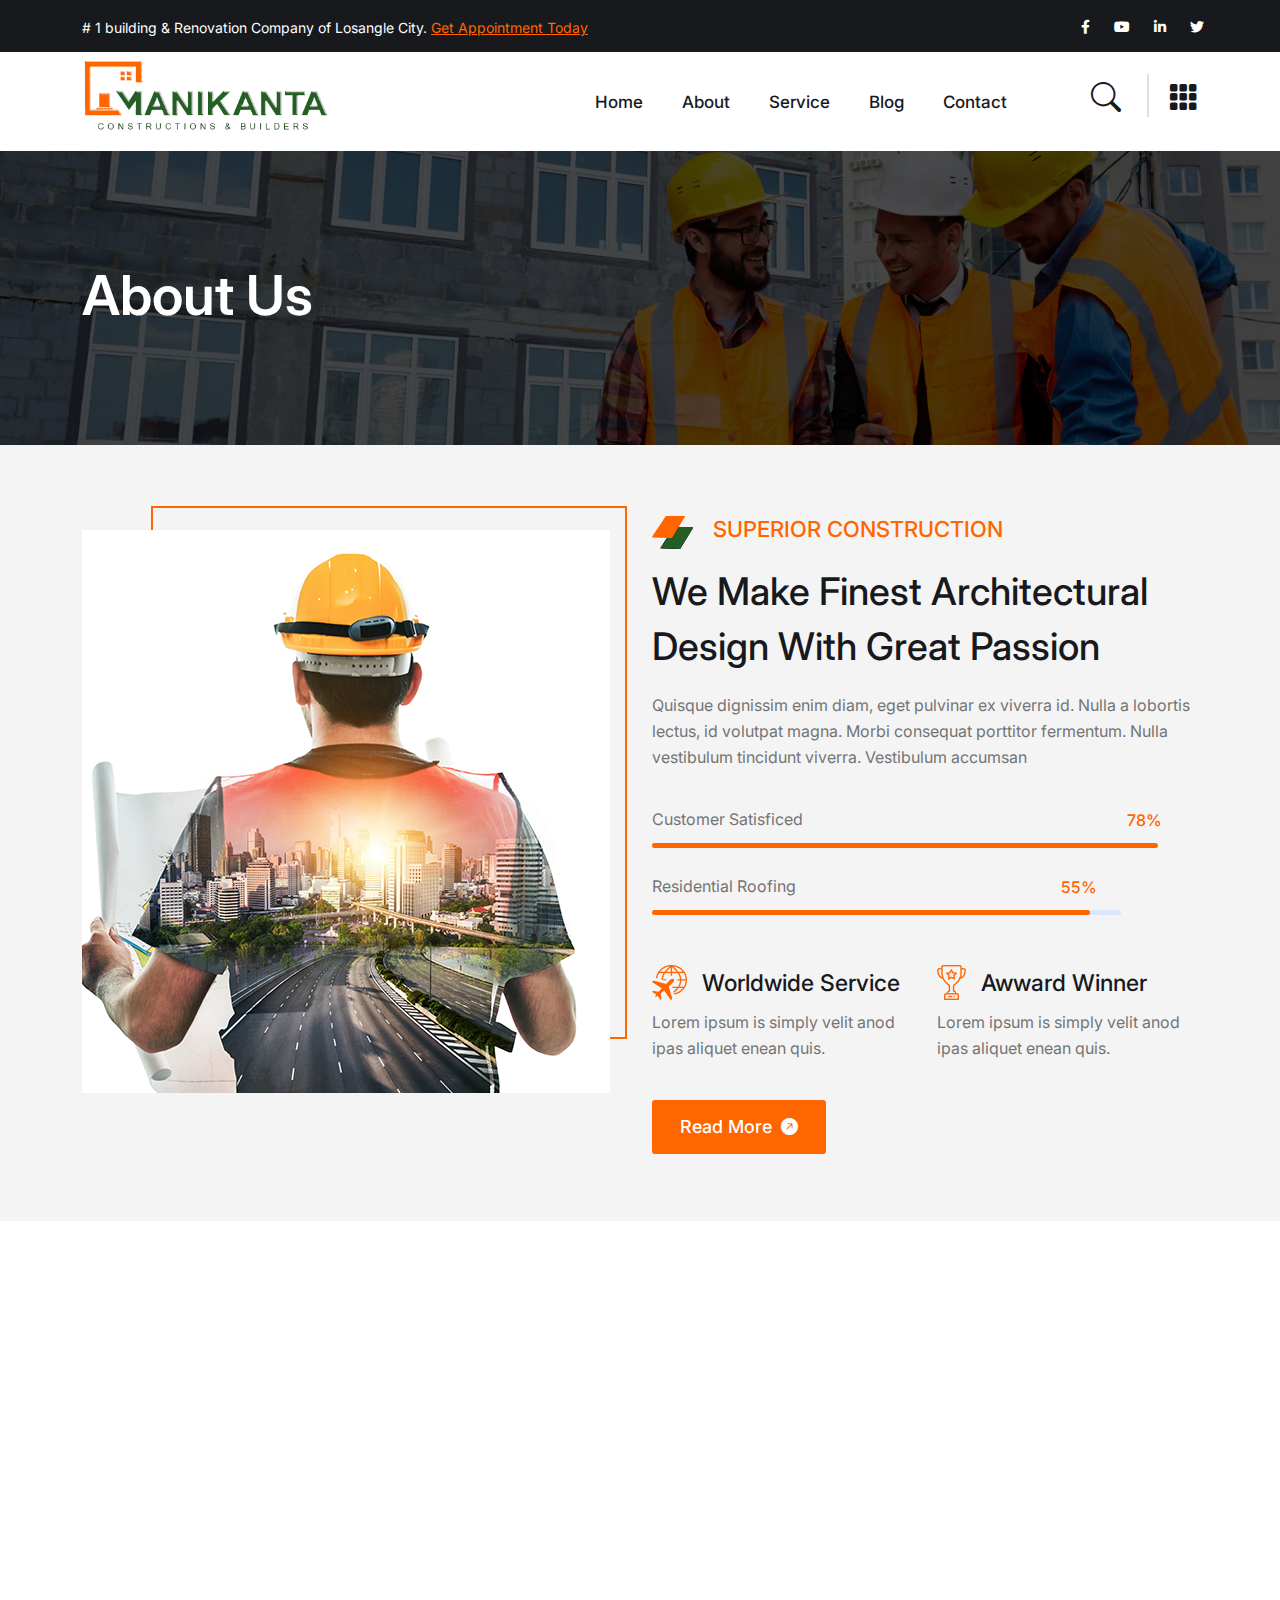
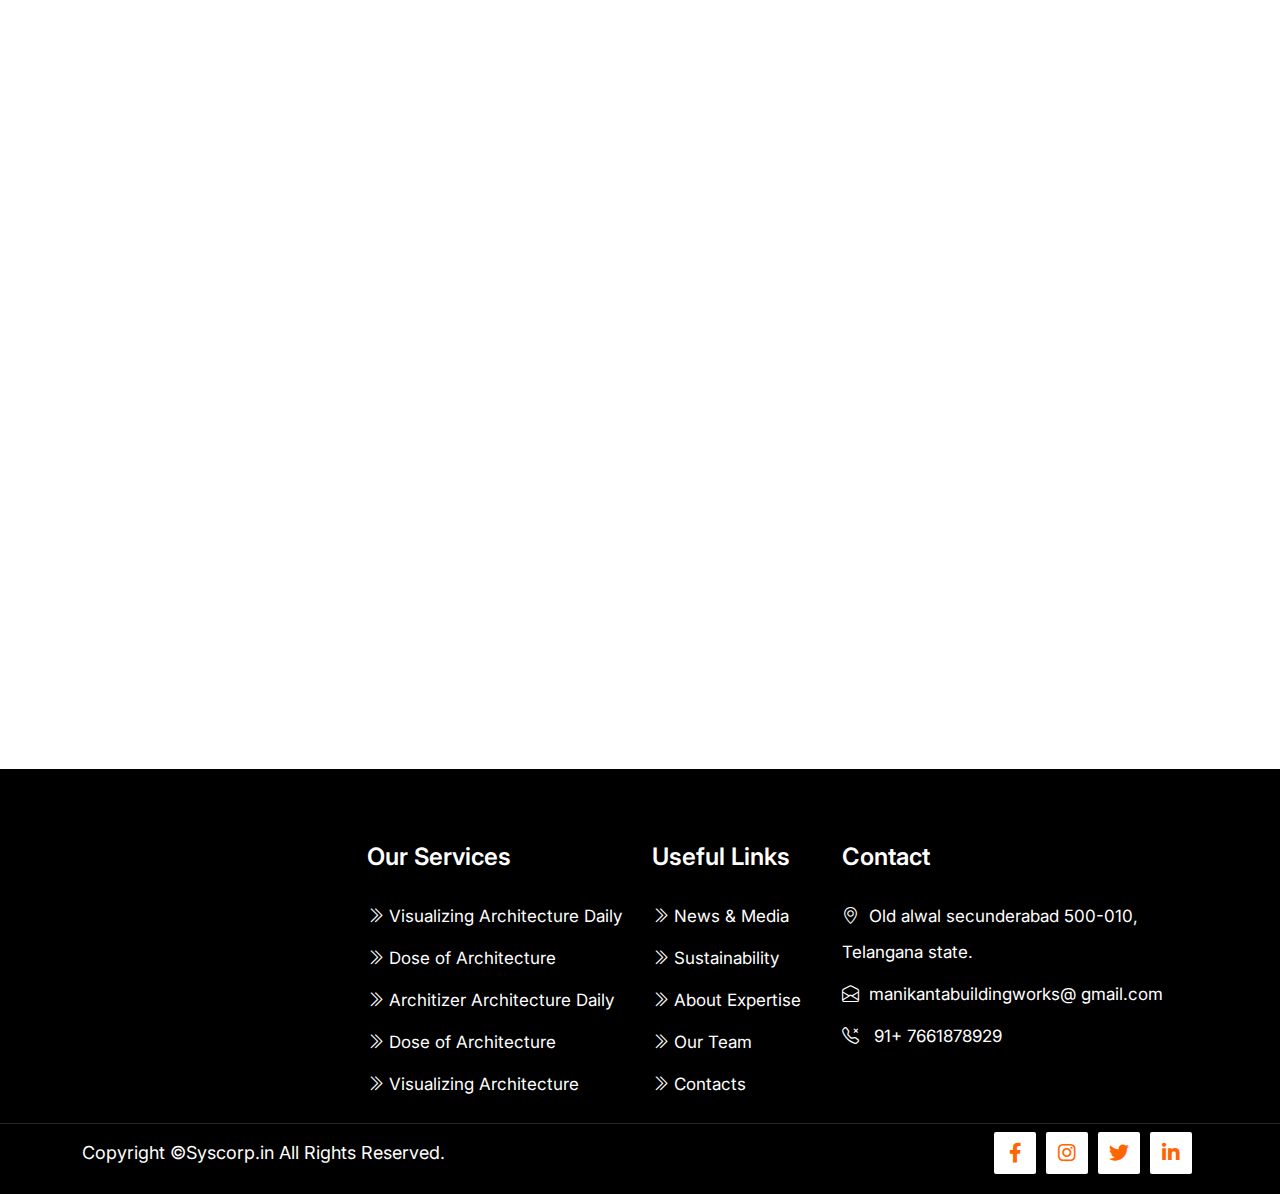
==== commit 8feef51c: "new changegg" ====
--- a/euildint/about.html
+++ b/euildint/about.html
@@ -1,8 +1,6 @@
 <!DOCTYPE HTML>
 <html lang="en-US">
 
-
-<!-- Mirrored from devsaidul.com/tm/html/euildint/about.html by HTTrack Website Copier/3.x [XR&CO'2014], Wed, 28 Feb 2024 08:44:44 GMT -->
 
 <head>
 	<meta charset="UTF-8">
@@ -101,14 +99,14 @@
 					<!--start header menu -->
 					<div class="header-munu">
 						<ul>
-							<li><a href="#">Home </a>
-								<div class="sub-menu">
+							<li><a href="index.html">Home </a>
+								<!-- <div class="sub-menu">
 									<ul>
 										<li><a href="index.html">Home One</a></li>
 										<li><a href="index-two.html">Home Two</a></li>
 										<li><a href="index-three.html">Home Three</a></li>
 									</ul>
-								</div>
+								</div> -->
 							</li>
 							<li><a href="about.html">About</a></li>
 							
@@ -138,14 +136,14 @@
 		<div class="mobile-menu">
 			<nav class="Edulin_menu">
 				<ul class="nav_scroll">
-					<li><a href="#">Home </a>
-						<div class="sub-menu">
+					<li><a href="index.html">Home </a>
+						<!-- <div class="sub-menu">
 							<ul>
 								<li><a href="index.html">Home One</a></li>
 								<li><a href="index-two.html">Home Two</a></li>
 								<li><a href="index-three.html">Home Three</a></li>
 							</ul>
-						</div>
+						</div> -->
 					</li>
 					<li><a href="about.html">About</a></li>
 					
@@ -175,12 +173,12 @@
 						<div class="breatcome-title">
 							<h1>About Us</h1>
 						</div>
-						<div class="bratcome-text">
+						<!-- <div class="bratcome-text">
 							<ul>
 								<li><a href="index.html">Home</a></li>
 								<li>About Us</li>
 							</ul>
-						</div>
+						</div> -->
 					</div>
 				</div>
 			</div>
@@ -433,8 +431,7 @@
 	<!--==================================================-->
 
 	
-
-		<!--==================================================-->
+<!--==================================================-->
 	<!-- Start Euildint Sidebar Area -->
 	<!--==================================================-->
 	<div class="sidebar-group info-group">
@@ -449,7 +446,7 @@
 					<div class="sidebar-info-contents">
 						<div class="content-inner">
 							<div class="sidebar-logo">
-								<a href="index.html"><img src="assets/images/logo2.png" alt="logo"></a>
+								<a href="index.html"><img src="assets/images/footer/white logo.png" alt="logo"></a>
 							</div>
 							<div class="about-box">
 								<h2>About Us</h2>
@@ -666,5 +663,4 @@
 </body>
 
 
-<!-- Mirrored from devsaidul.com/tm/html/euildint/about.html by HTTrack Website Copier/3.x [XR&CO'2014], Wed, 28 Feb 2024 08:44:44 GMT -->
 </html>--- a/euildint/assets/css/style.css
+++ b/euildint/assets/css/style.css
@@ -3183,15 +3183,17 @@
 =================================================================*/
 
 .breatcome-area {
-    background: url(../images/resource/call-do-2.jpg);
+    background: url(../images/resource/neww.jpg);
     background-size: cover;
     background-repeat: no-repeat;
-    padding: 154px 0;
+    padding: 100px 0;
+    background-position: top;
+    margin-top: 100px;
 }
 
 .breatcome-content {
     position: relative;
-    top: 52px;
+    /* top: 52px; */
 }
 
 .breatcome-title h1 {
@@ -5206,3 +5208,14 @@
     margin-top: 30px;
 }
 
+
+@media(max-width:992px){
+    .breatcome-area {
+        
+        margin-top: 64px;
+    }
+}
+
+.bratcome-text{
+    display: none;
+}
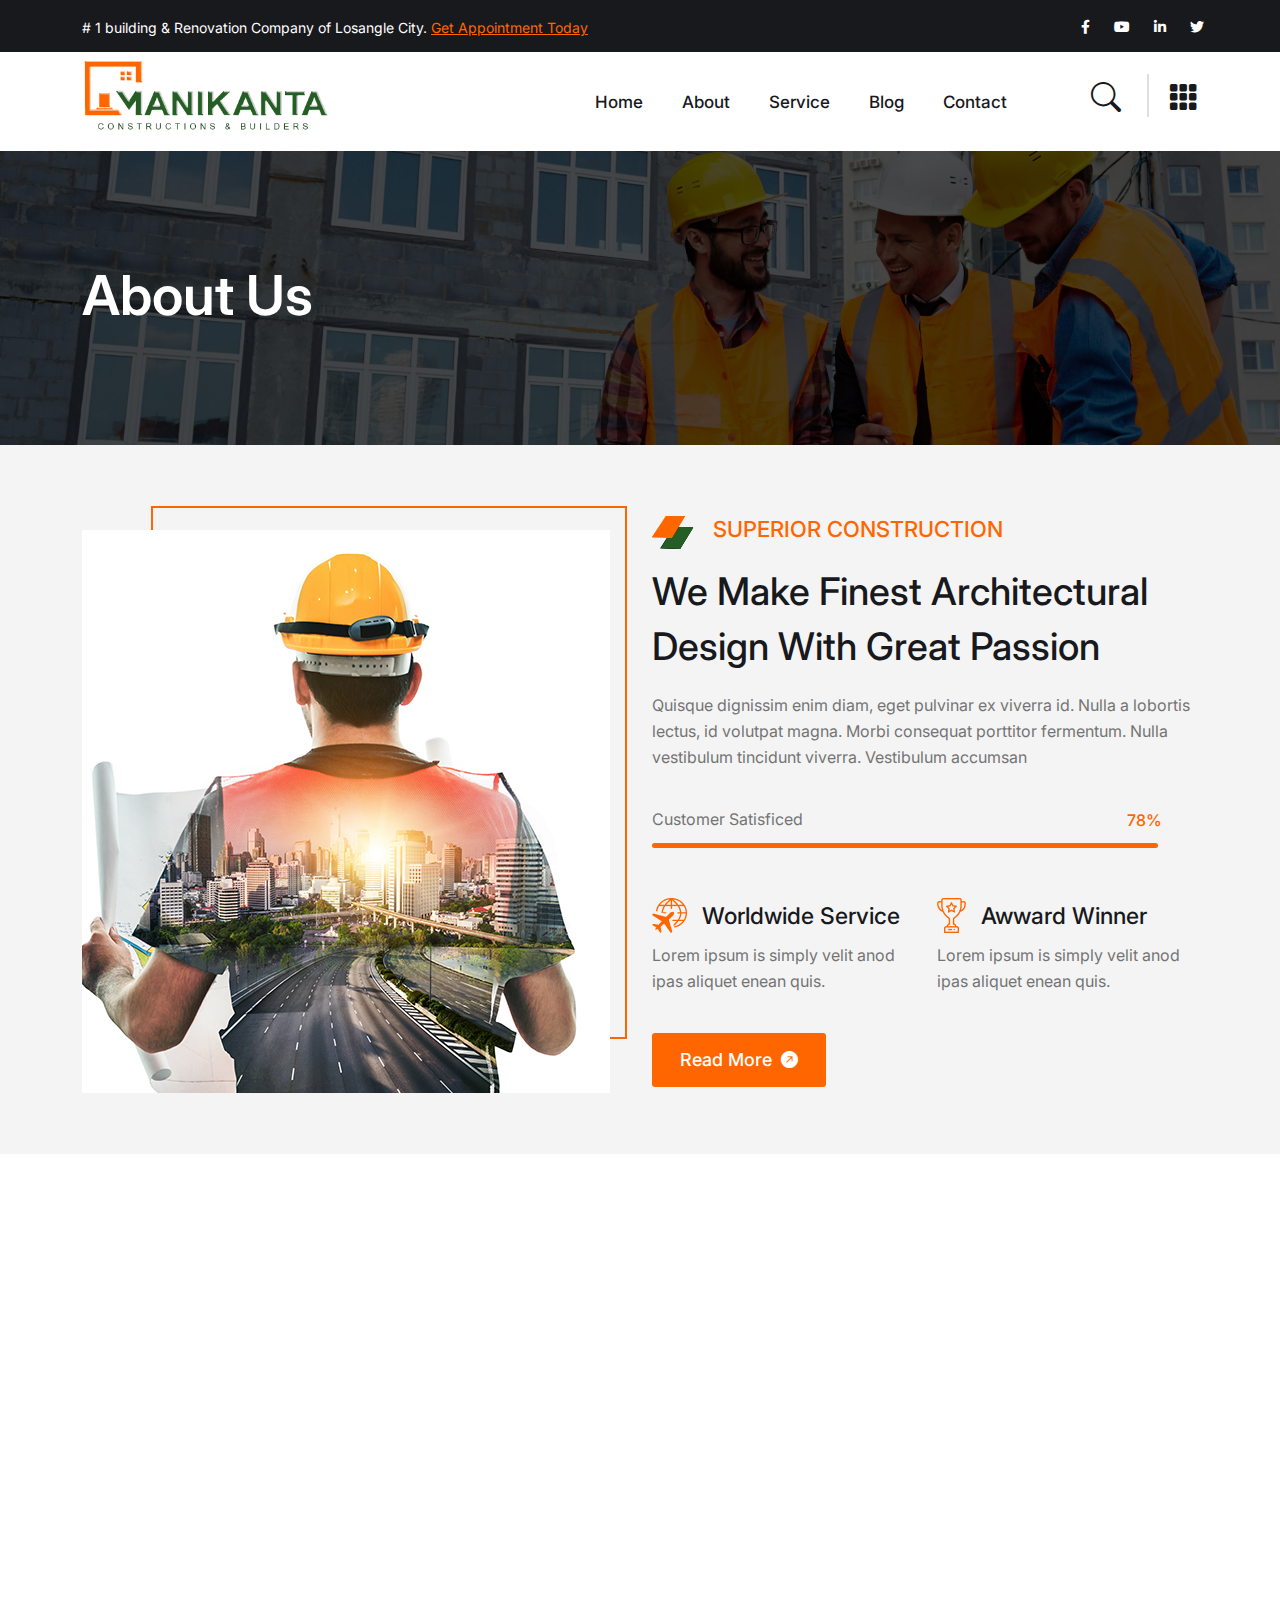
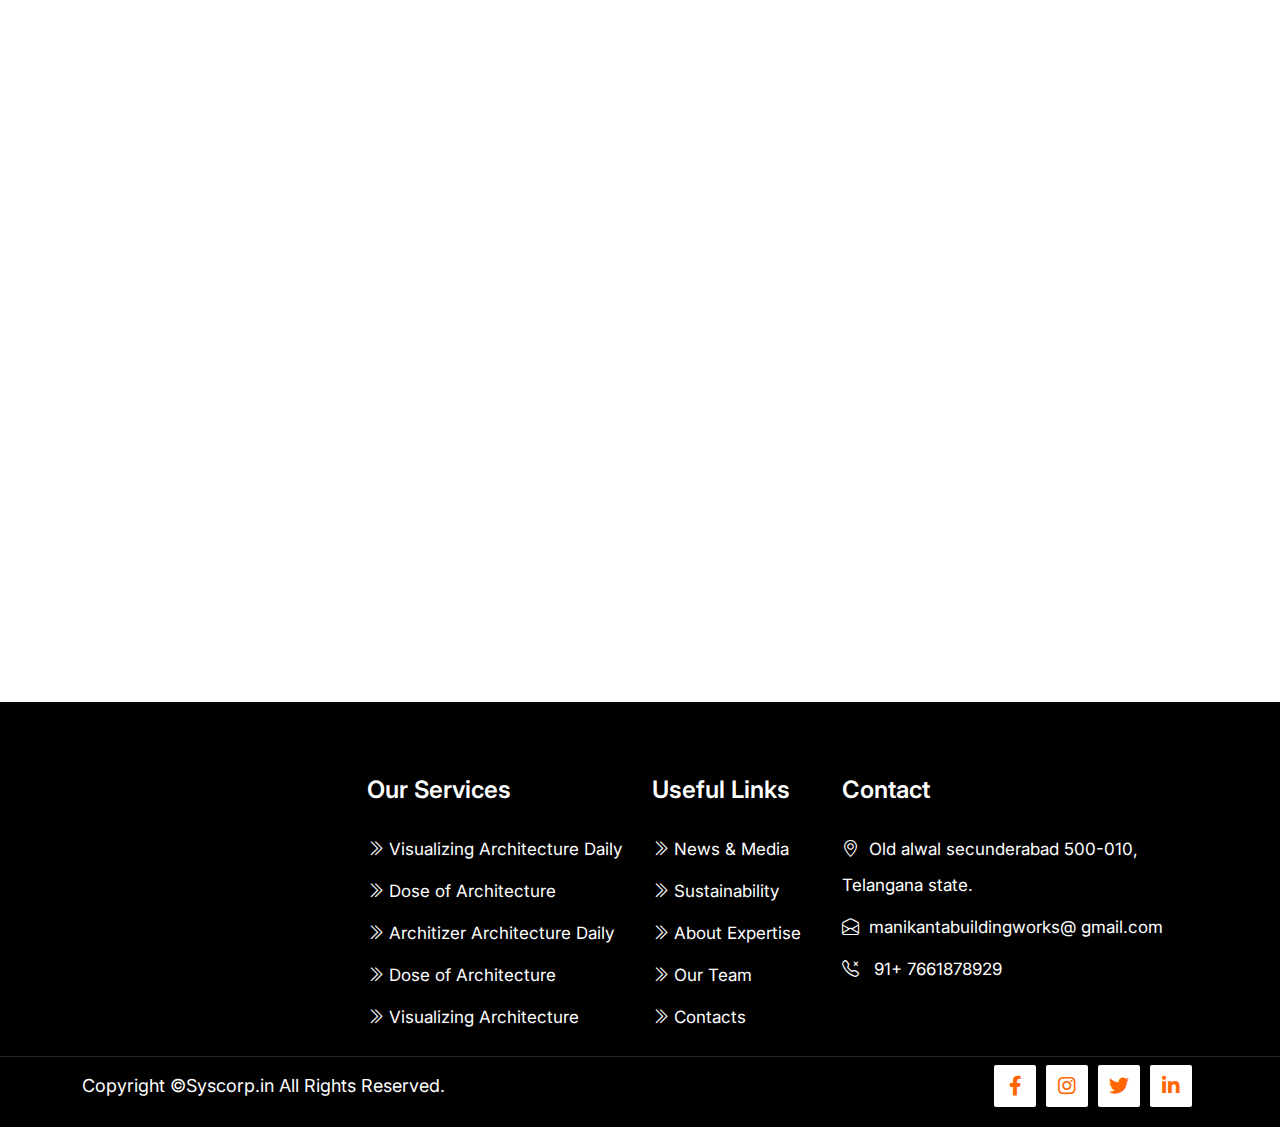
==== commit 67394ec1: "first commit" ====
--- a/euildint/about.html
+++ b/euildint/about.html
@@ -229,13 +229,7 @@
 								</div>
 								<span class="fill" data-percentage="78" style="background: rgb(22, 181, 151); width: 505.791px; transition: width 7s ease-in-out 0s;"></span>
 							</div>  
-							<span class="process-bar">Residential Roofing</span>
-							<div id="bar2" class="barfiller">
-								<div class="tipWrap" style="display: inline;">
-									<span class="tip" style="left: 403.254px; transition: left 7s ease-in-out 0s;">55%</span>
-								</div>
-								<span class="fill my-class" data-percentage="55" style="background: rgb(22, 181, 151); width: 438.352px; transition: width 7s ease-in-out 0s;"></span>
-							</div>
+							
 						</div>
 						<!-- End process bar -->
 						<div class="row">
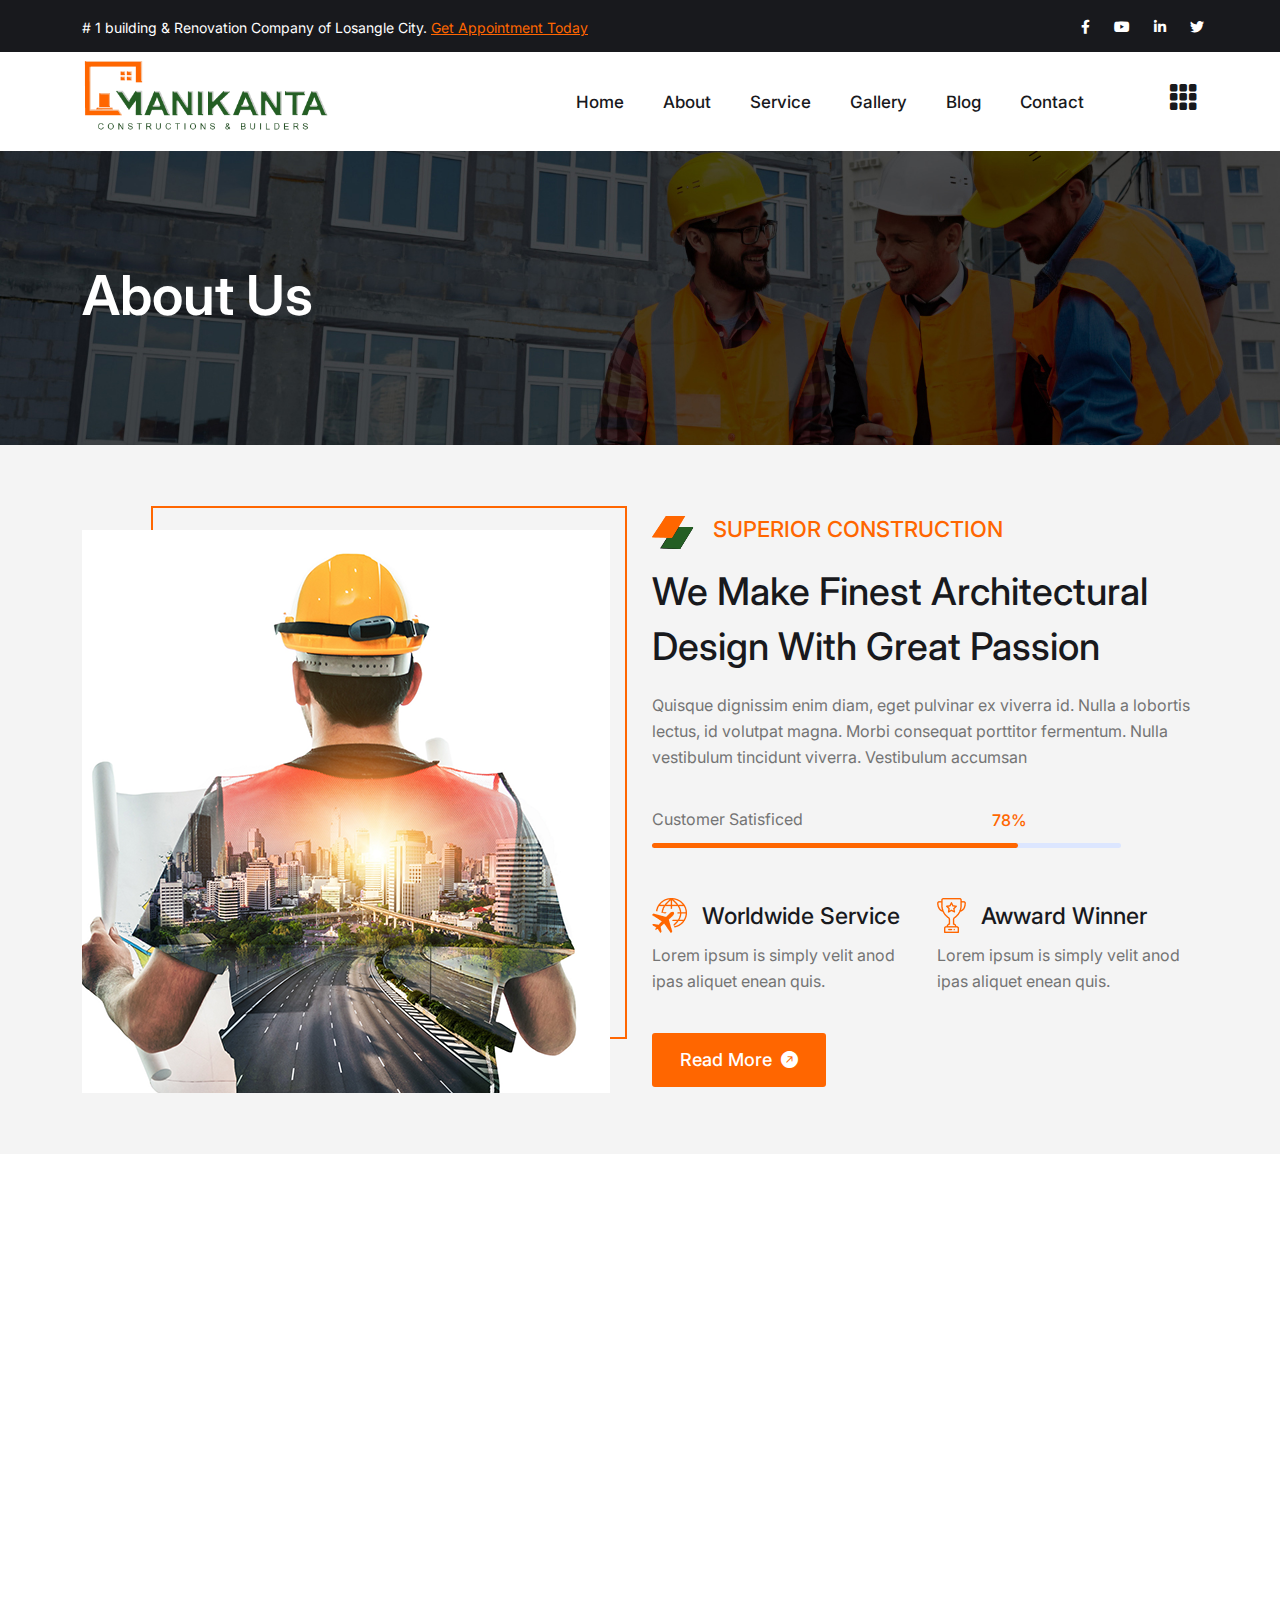
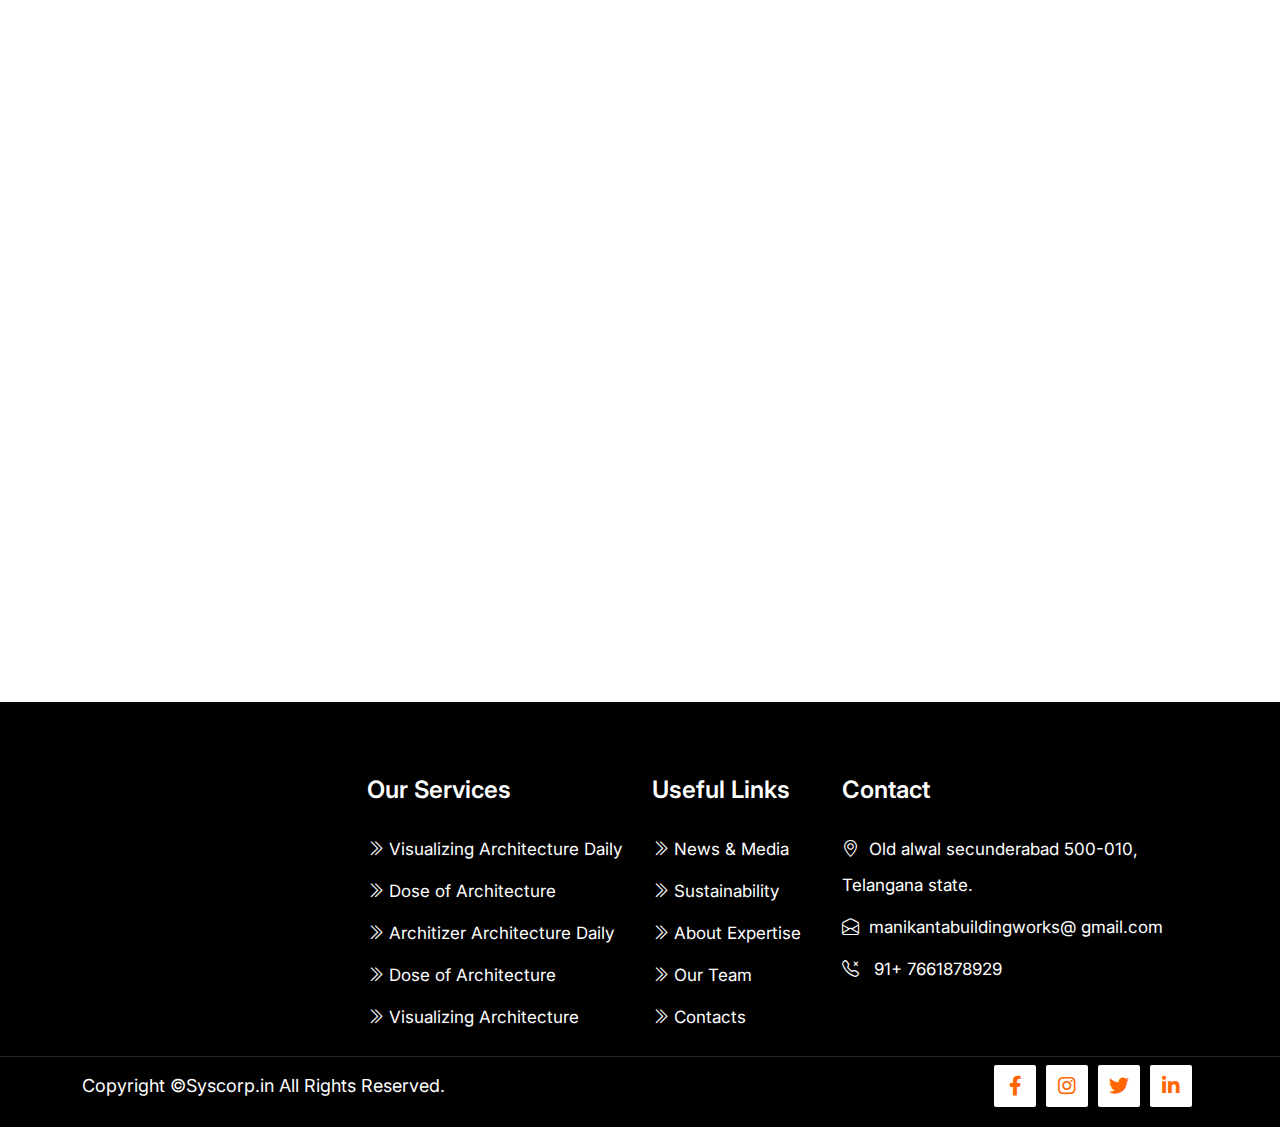
==== commit fb1fd368: "withdrawal changes" ====
--- a/euildint/about.html
+++ b/euildint/about.html
@@ -99,18 +99,15 @@
 					<!--start header menu -->
 					<div class="header-munu">
 						<ul>
-							<li><a href="index.html">Home </a>
-								<!-- <div class="sub-menu">
-									<ul>
-										<li><a href="index.html">Home One</a></li>
-										<li><a href="index-two.html">Home Two</a></li>
-										<li><a href="index-three.html">Home Three</a></li>
-									</ul>
-								</div> -->
+							<li><a href="#">Home </a>
+								
 							</li>
 							<li><a href="about.html">About</a></li>
 							
 							<li><a href="service.html"> Service </a>
+								
+							</li>
+							<li><a href="gallery.html">Gallery </a>
 								
 							</li>
 							<li><a href="blog-grid.html">Blog </a>
@@ -120,7 +117,7 @@
 						</ul>
 						<div class="header-social">
 							<ul>
-								<li><a class="search-box-btn search-box-outer" href="#"><i class="bi bi-search"></i></a></li>
+								<!-- <li><a class="search-box-btn search-box-outer" href="#"><i class="bi bi-search"></i></a></li> -->
 								<li class="line"><a class="navSidebar-button" href="#"><i class="bi bi-grid-3x3-gap-fill"></i></a></li>
 							</ul>	
 						</div>
@@ -136,7 +133,7 @@
 		<div class="mobile-menu">
 			<nav class="Edulin_menu">
 				<ul class="nav_scroll">
-					<li><a href="index.html">Home </a>
+					<li><a href="#">Home </a>
 						<!-- <div class="sub-menu">
 							<ul>
 								<li><a href="index.html">Home One</a></li>
@@ -149,6 +146,10 @@
 					
 					<li><a href="service.html"> Service </a>
 						
+					</li>
+
+					<li><a href="gallery.html">Gallery </a>
+								
 					</li>
 					<li><a href="blog-grid.html">Blog </a>
 						
--- a/euildint/venobox/venobox.css
+++ b/euildint/venobox/venobox.css
@@ -0,0 +1,327 @@
+/* ------ venobox.css --------*/
+.vbox-overlay *, .vbox-overlay *:before, .vbox-overlay *:after{
+    -webkit-backface-visibility: hidden;
+    -webkit-box-sizing:border-box;
+    -moz-box-sizing:border-box;
+    box-sizing:border-box;
+}
+/* ------- overlay: change here background color and opacity ----- */
+.vbox-overlay{
+    background: #fdfdfd;
+    background: rgba(0,0,0,0.85); 
+    width: 100%;
+    height: auto;
+    position: fixed;
+    top: 0;
+    left: 0;
+    bottom: 0;
+    z-index: 9999;
+    opacity: 0;
+    overflow-x: hidden;
+    overflow-y: auto;
+
+}
+
+/* ----- preloader - choose between CIRCLE, IOS, DOTS, QUADS ----- */
+
+/* circle preloader */
+.vbox-preloader{
+    position:fixed; 
+    width:32px; 
+    height:32px;
+    left:50%; 
+    top:50%; 
+    margin-left:-16px; 
+    margin-top:-16px;
+    background-image: url(preload-circle.png);
+    text-indent: -100px;
+    overflow: hidden;
+    -webkit-animation: playload 1.4s steps(18) infinite;
+       -moz-animation: playload 1.4s steps(18) infinite;
+        -ms-animation: playload 1.4s steps(18) infinite;
+         -o-animation: playload 1.4s steps(18) infinite;
+            animation: playload 1.4s steps(18) infinite;
+}
+@-webkit-keyframes playload {
+   from { background-position:    0px; }
+     to { background-position: -576px; }
+}
+@-moz-keyframes playload {
+   from { background-position:    0px; }
+     to { background-position: -576px; }
+}
+@-ms-keyframes playload {
+   from { background-position:    0px; }
+     to { background-position: -576px; }
+}
+@-o-keyframes playload {
+   from { background-position:    0px; }
+     to { background-position: -576px; }
+}
+@keyframes playload {
+   from { background-position:    0px; }
+     to { background-position: -576px; }
+}
+
+
+/* IOS preloader */
+
+/*.vbox-preloader{
+    position:fixed; 
+    width:32px; 
+    height:32px;
+    left:50%; 
+    top:50%; 
+    margin-left:-16px; 
+    margin-top:-16px;
+    background-image: url(preload-ios.png);
+    text-indent: -100px;
+    overflow: hidden;
+    -webkit-animation: playload 1.4s steps(12) infinite;
+       -moz-animation: playload 1.4s steps(12) infinite;
+        -ms-animation: playload 1.4s steps(12) infinite;
+         -o-animation: playload 1.4s steps(12) infinite;
+            animation: playload 1.4s steps(12) infinite;
+}
+
+@-webkit-keyframes playload {
+   from { background-position:    0px; }
+     to { background-position: -384px; }
+}
+@-moz-keyframes playload {
+   from { background-position:    0px; }
+     to { background-position: -384px; }
+}
+@-ms-keyframes playload {
+   from { background-position:    0px; }
+     to { background-position: -384px; }
+}
+@-o-keyframes playload {
+   from { background-position:    0px; }
+     to { background-position: -384px; }
+}
+@keyframes playload {
+   from { background-position:    0px; }
+     to { background-position: -384px; }
+}
+*/
+
+
+/* dots preloader */
+/*
+.vbox-preloader{
+    position:fixed; 
+    width:32px; 
+    height:11px;
+    left:50%; 
+    top:50%; 
+    margin-left:-16px; 
+    margin-top:-16px;
+    background-image: url(preload-dots.png);
+    text-indent: -100px;
+    overflow: hidden;
+    -webkit-animation: playload 1.4s steps(24) infinite;
+       -moz-animation: playload 1.4s steps(24) infinite;
+        -ms-animation: playload 1.4s steps(24) infinite;
+         -o-animation: playload 1.4s steps(24) infinite;
+            animation: playload 1.4s steps(24) infinite;
+}
+
+@-webkit-keyframes playload {
+   from { background-position:    0px; }
+     to { background-position: -768px; }
+}
+@-moz-keyframes playload {
+   from { background-position:    0px; }
+     to { background-position: -768px; }
+}
+@-ms-keyframes playload {
+   from { background-position:    0px; }
+     to { background-position: -768px; }
+}
+@-o-keyframes playload {
+   from { background-position:    0px; }
+     to { background-position: -768px; }
+}
+@keyframes playload {
+   from { background-position:    0px; }
+     to { background-position: -768px; }
+}
+*/
+
+
+/* quads preloader */
+/*
+.vbox-preloader{
+    position:fixed; 
+    width:32px; 
+    height:10px;
+    left:50%; 
+    top:50%; 
+    margin-left:-16px; 
+    margin-top:-16px;
+    background-image: url(preload-quads.png);
+    text-indent: -100px;
+    overflow: hidden;
+    -webkit-animation: playload 1.4s steps(12) infinite;
+       -moz-animation: playload 1.4s steps(12) infinite;
+        -ms-animation: playload 1.4s steps(12) infinite;
+         -o-animation: playload 1.4s steps(12) infinite;
+            animation: playload 1.4s steps(12) infinite;
+}
+@-webkit-keyframes playload {
+   from { background-position:    0px; }
+     to { background-position: -384px; }
+}
+@-moz-keyframes playload {
+   from { background-position:    0px; }
+     to { background-position: -384px; }
+}
+@-ms-keyframes playload {
+   from { background-position:    0px; }
+     to { background-position: -384px; }
+}
+@-o-keyframes playload {
+   from { background-position:    0px; }
+     to { background-position: -384px; }
+}
+@keyframes playload {
+   from { background-position:    0px; }
+     to { background-position: -384px; }
+}
+*/
+/* ----- navigation ----- */
+.vbox-close{
+    cursor: pointer;
+    position: fixed;
+    top: -1px;
+    right: 0;
+    width: 46px;
+    height: 40px;
+    padding: 10px 20px 10px 0;
+    display: block;
+    background: url(close.gif) no-repeat #161617;
+    background-position:10px center;
+    color: #fff;
+    text-indent: -100px;
+    overflow: hidden;
+}
+.vbox-next, .vbox-prev{
+    box-sizing: content-box;
+    cursor: pointer;
+    position: fixed;
+    top: 50%;
+    color: #fff;
+    width: 30px;
+    height: 170px;
+    margin-top: -85px;
+    text-indent: -100px;
+    border: solid transparent; /* Using border instead of padding to keep bg image in place */
+    overflow: hidden;
+}
+.vbox-prev{
+    left: 0;
+    border-width: 0 30px 0 10px;
+    background: url(prev.gif) center center no-repeat;
+}
+.vbox-next{
+    right: 0;
+    border-width: 0 10px 0 30px;
+    background: url(next.gif) center center no-repeat;
+}
+
+.vbox-title{
+    width: 100%;
+    height: 40px;
+    float: left;
+    text-align: center;
+    line-height: 28px;
+    font-size: 12px;
+    color: #fff;
+    padding: 6px 40px;
+    overflow: hidden;
+    background: #161617;
+    position: fixed;
+    display: none;
+    top: -1px;
+    left: 0;
+
+}
+.vbox-num{
+    cursor: pointer;
+    position: fixed;
+    top: -1px;
+    left: 0;
+    height: 40px;
+    display: block;
+    color: #fff;
+    overflow: hidden;
+    line-height: 28px;
+    font-size: 12px;
+    padding: 6px 10px;
+    background: #161617;
+    display: none;
+}
+/* ------- inline window ------ */
+.vbox-inline{
+    width: 420px;
+    height: 315px;
+    padding: 10px;
+    background: #fff;
+    text-align: left;
+    margin: 0 auto;
+    overflow: auto;
+}
+
+/* ------- Video & iFrames window ------ */
+.venoframe{
+    border: none;
+    width: 960px;
+    height: 720px;
+}
+@media (max-width: 992px) {
+    .venoframe{
+        width: 640px;
+        height: 480px;
+    }
+}
+@media (max-width: 767px) {
+    .venoframe{
+        width: 420px;
+        height: 315px;
+    }
+}
+@media (max-width: 460px) {
+    .vbox-inline{
+        width: 100%;
+    }
+
+    .venoframe{
+        width: 100%;
+        height: 260px;
+    }
+}
+
+/* ------- PLease do NOT edit this! (or do it at your own risk) ------ */
+.vbox-open{
+    overflow: hidden;
+}
+.vbox-container{
+    position: relative;
+    background: #000;
+    width: 100%;
+    max-width: 1200px;
+    margin: 0 auto;
+    padding: 0 15px;
+}
+.vbox-content{
+    text-align: center;
+    float: left;
+    width: 100%;
+    position: relative;
+    overflow: hidden;
+}
+.vbox-container img{
+    max-width: 100%;
+    height: auto;
+}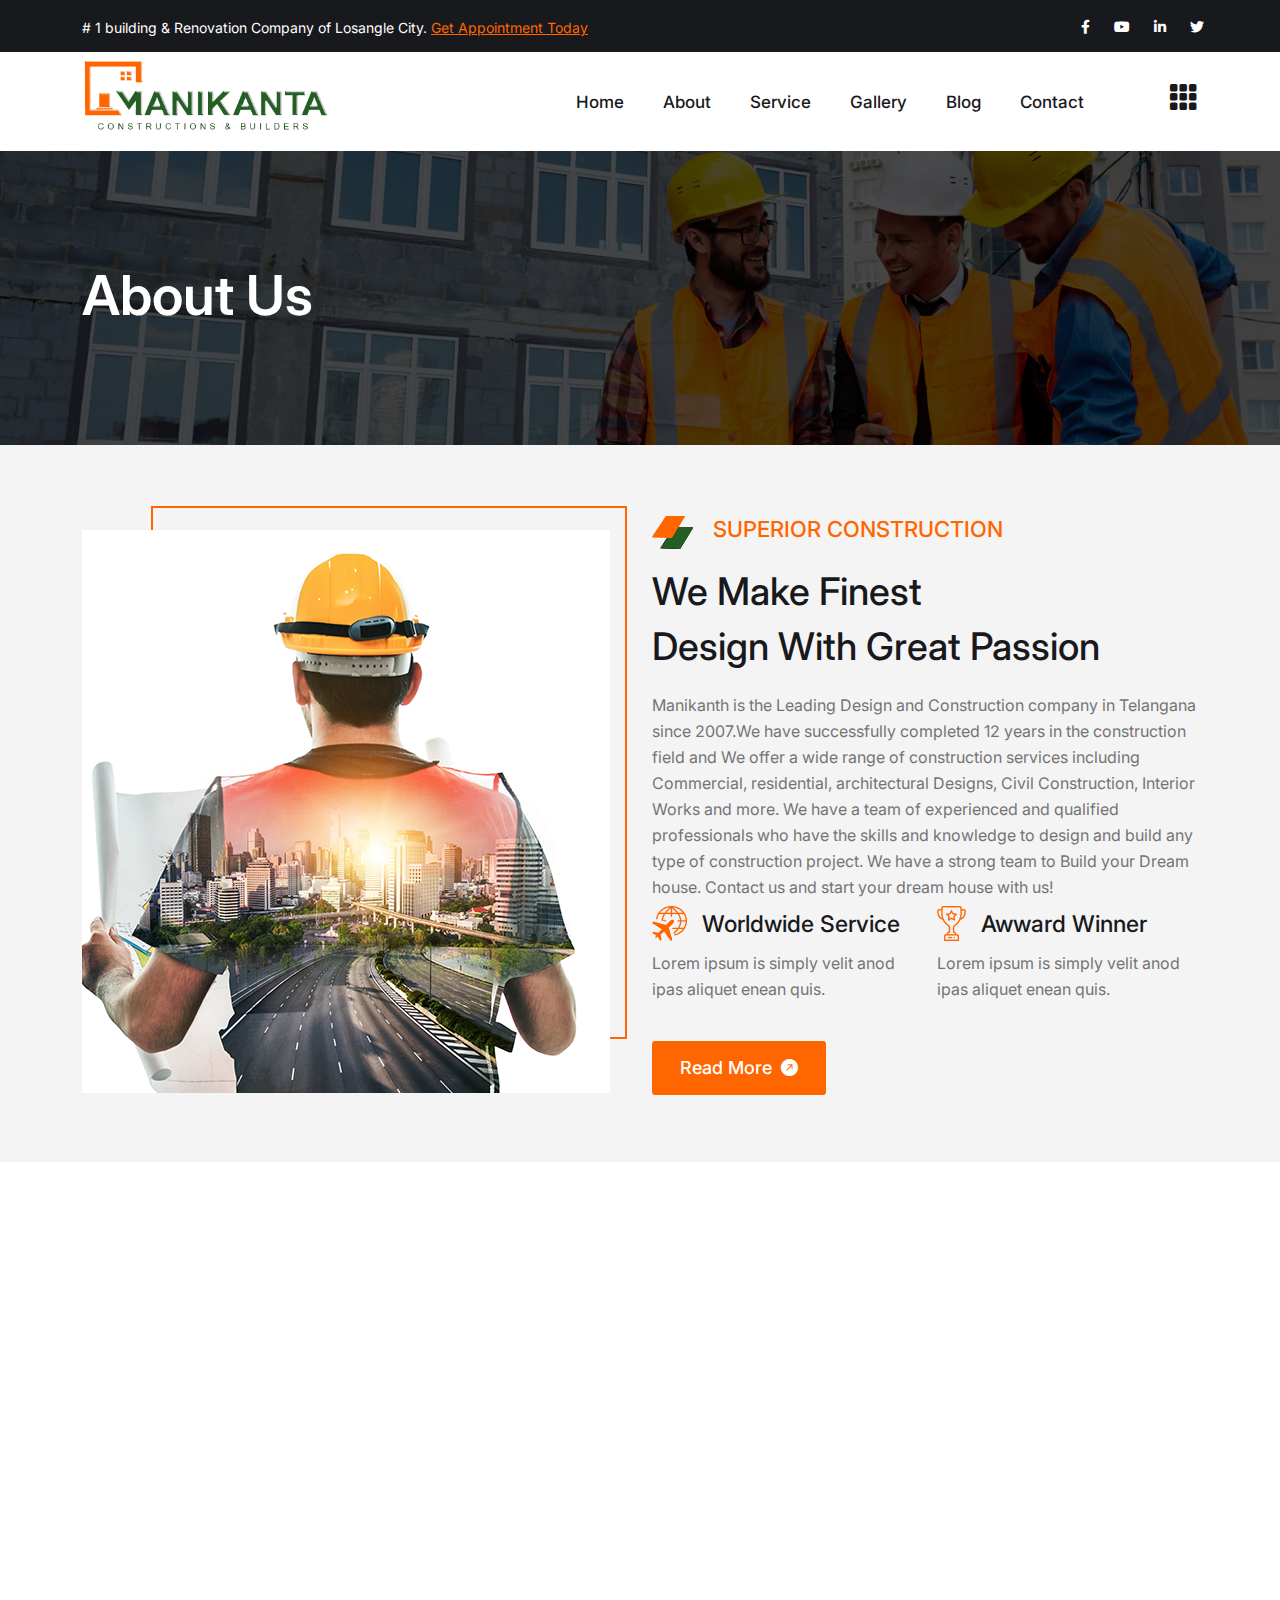
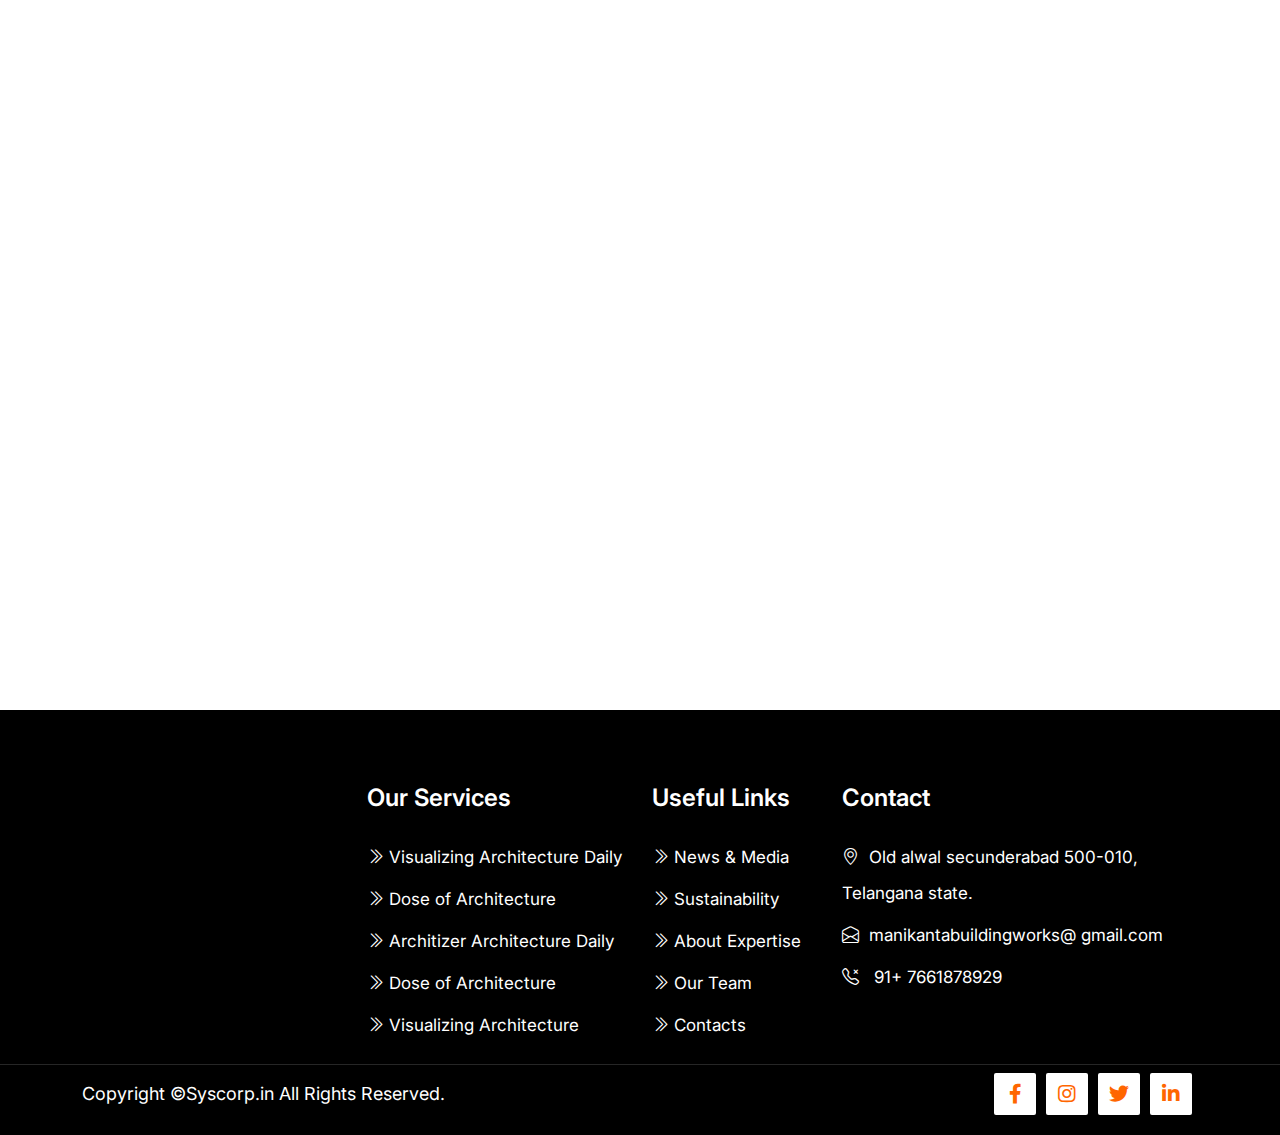
==== commit a37ed309: "first commit" ====
--- a/euildint/about.html
+++ b/euildint/about.html
@@ -213,26 +213,16 @@
 							<h4>Superior Construction</h4>
 						</div>
 						<div class="section-main-title about">
-							<h2>We Make Finest Architectural</h2>
+							<h2>We Make Finest </h2>
 							<h2>Design With Great Passion</h2>
 						</div>
 					</div>
 					<div class="about-content wow animate__slideInUp">
 						<div class="about-discribtion">
-							<p>Quisque dignissim enim diam, eget pulvinar ex viverra id. Nulla a lobortis lectus, id volutpat magna. Morbi consequat porttitor fermentum. Nulla vestibulum tincidunt viverra. Vestibulum accumsan</p>
-						</div>
-						<!-- start process bar -->
-						<div class="process-ber-plugin">
-							<span class="process-bar">Customer Satisficed </span>
-							<div id="bar1" class="barfiller">
-								<div class="tipWrap" style="display: inline;">
-									<span class="tip" style="left: 468.814px; transition: left 7s ease-in-out 0s;">78%</span>
-								</div>
-								<span class="fill" data-percentage="78" style="background: rgb(22, 181, 151); width: 505.791px; transition: width 7s ease-in-out 0s;"></span>
-							</div>  
-							
-						</div>
-						<!-- End process bar -->
+							<p>Manikanth is the Leading Design and Construction company in Telangana since 2007.We have successfully completed 12 years in the construction field and We offer a wide range of construction services including Commercial, residential, architectural Designs, Civil Construction, Interior Works and more. We have a team of experienced and qualified professionals who have the skills and knowledge to design and build any type of construction project. We have a strong team to Build your Dream house. Contact us and start your dream house with us!
+							</p>
+						</div>
+					
 						<div class="row">
 							<div class="col-lg-6">
 								<!--start about single box -->
--- a/euildint/assets/css/style.css
+++ b/euildint/assets/css/style.css
@@ -314,8 +314,8 @@
 .slider-main-title h1 {
     font-size: 60px;
     color: #FFF;
-    font-weight: 700;
-    line-height: 58px;
+    font-weight: 600;
+    line-height: 50px;
 }
 
 .slider-discripton p {
@@ -2739,7 +2739,7 @@
     font-size: 16px;
     font-weight: 400;
     line-height: 29px;
-    margin: 26px 0 22px;
+    margin: 32px 0 22px;
 }
 
 .service-items-thumb-two {
--- a/euildint/assets/css/responsive.css
+++ b/euildint/assets/css/responsive.css
@@ -326,7 +326,7 @@
     /* slider area css */
 
     .slider-main-title h1 {
-        font-size: 50px;
+        font-size: 43px;
     }
 
     .slider-thumb {
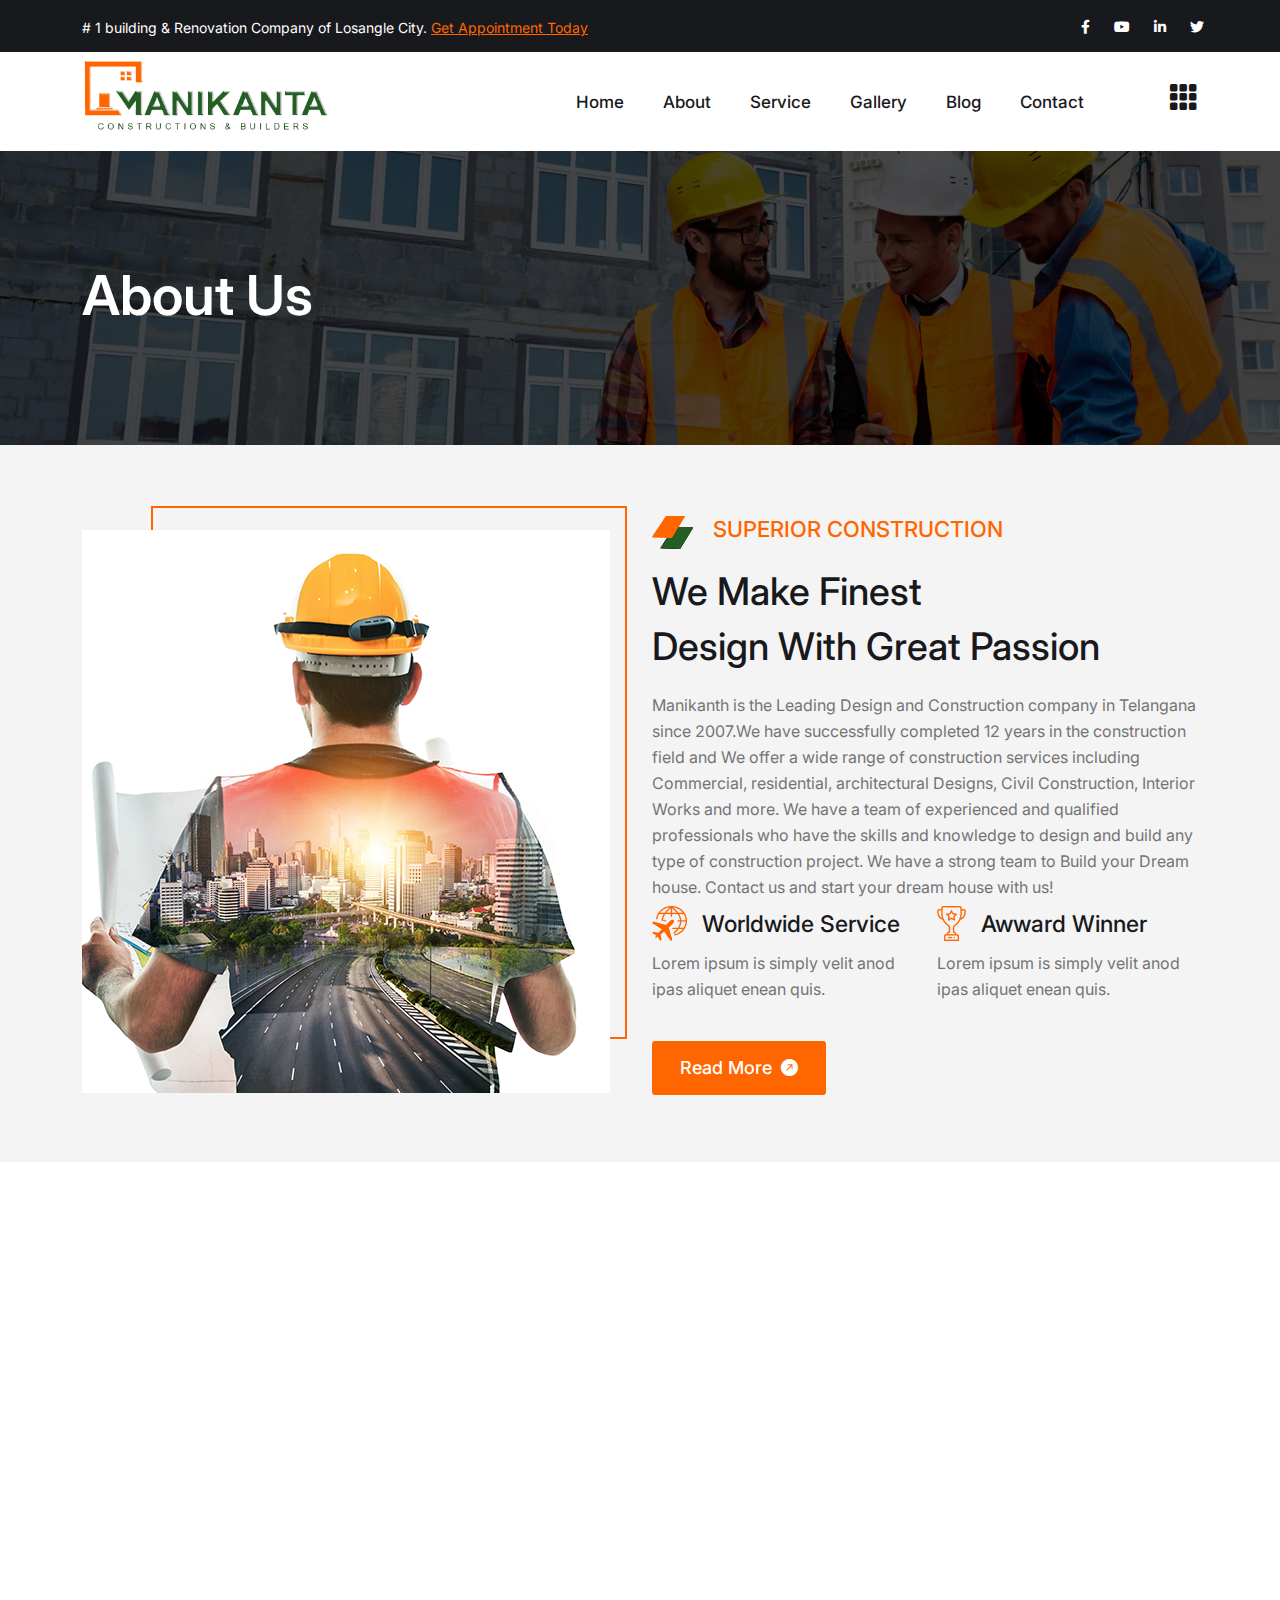
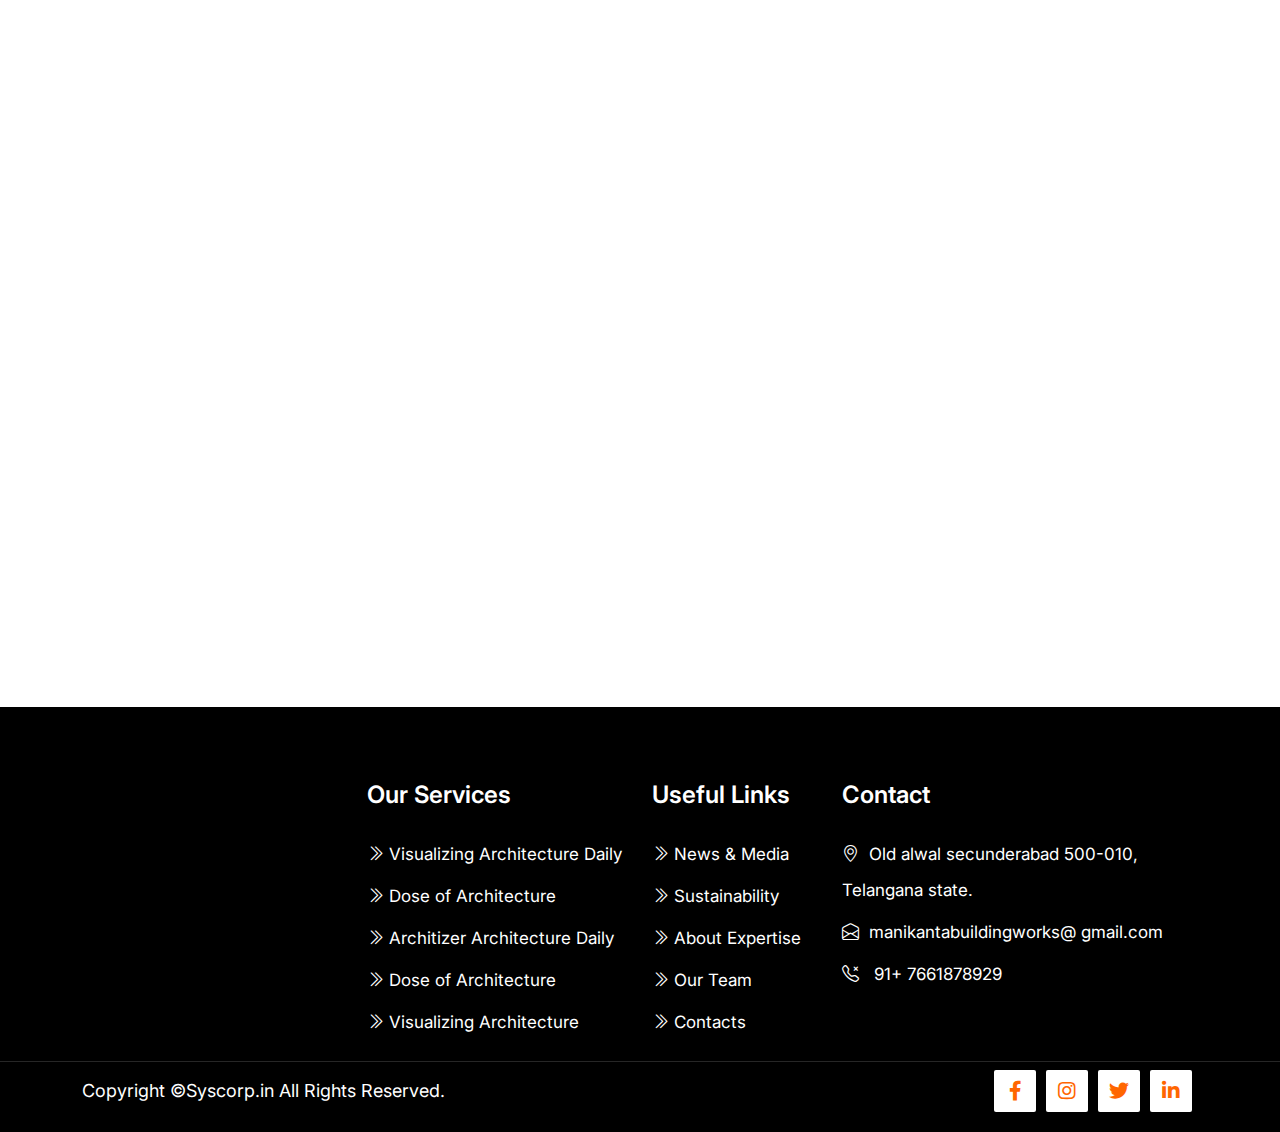
==== commit c99b42d5: "first commit" ====
--- a/euildint/about.html
+++ b/euildint/about.html
@@ -99,7 +99,7 @@
 					<!--start header menu -->
 					<div class="header-munu">
 						<ul>
-							<li><a href="#">Home </a>
+							<li><a href="index.html">Home </a>
 								
 							</li>
 							<li><a href="about.html">About</a></li>
@@ -133,7 +133,7 @@
 		<div class="mobile-menu">
 			<nav class="Edulin_menu">
 				<ul class="nav_scroll">
-					<li><a href="#">Home </a>
+					<li><a href="index.html">Home </a>
 						<!-- <div class="sub-menu">
 							<ul>
 								<li><a href="index.html">Home One</a></li>
@@ -272,12 +272,15 @@
 				<div class="col-lg-7 col-md-12">
 					<div class="section-title">
 						<div class="section-main-title contact">
-							<h2>Contact us Today And Let us</h2>
-							<h2>Know What you Need</h2>
+							<h2>Why did you choose our company?
+							</h2>
+							
 						</div>
 					</div>
 					<div class="contact-discription">
-						<p>When does a mere internet 'SEO' company grow into a trusted partner that stays in front of the latest industry trends? When it's time to partner with Mocer, that's when. saidul islam</p>
+						<p>You may be wondering what is new about this company's offerings.
+						Manikanta Construction firmly believes that a focused team can generate innovative and beautiful ideas, and this is precisely how we collaborate with our team of engineers, designers, and workers to deliver 100% results for our clients.  
+						</p>
 					</div>
 					<div class="eulding-btn">
 						<a href="contact.html">Contact Us <i class="bi bi-arrow-up-right-circle-fill"></i></a>
@@ -435,7 +438,7 @@
 							</div>
 							<div class="about-box">
 								<h2>About Us</h2>
-								<p class="text">Sed ut perspiciatis unde omnis iste natus error sit voluptatem accusantium doloremque laudantium, totam rem aperiam, eaque ipsa quae ab illo inventore veritatis et quasi architecto beatae vitae dicta sunt explicabo.</p>
+								<p class="text">Manikanth is the Leading Design and Construction company in Telangana since 2007.We have successfully completed 12 years in the construction</p>
 							</div>
 							<div class="contact-info">
 								<h2>Contact Info</h2>
--- a/euildint/assets/css/style.css
+++ b/euildint/assets/css/style.css
@@ -312,7 +312,7 @@
 }
 
 .slider-main-title h1 {
-    font-size: 60px;
+    font-size: 49px;
     color: #FFF;
     font-weight: 600;
     line-height: 50px;
@@ -2739,7 +2739,7 @@
     font-size: 16px;
     font-weight: 400;
     line-height: 29px;
-    margin: 32px 0 22px;
+    margin: 40px 0 22px;
 }
 
 .service-items-thumb-two {
